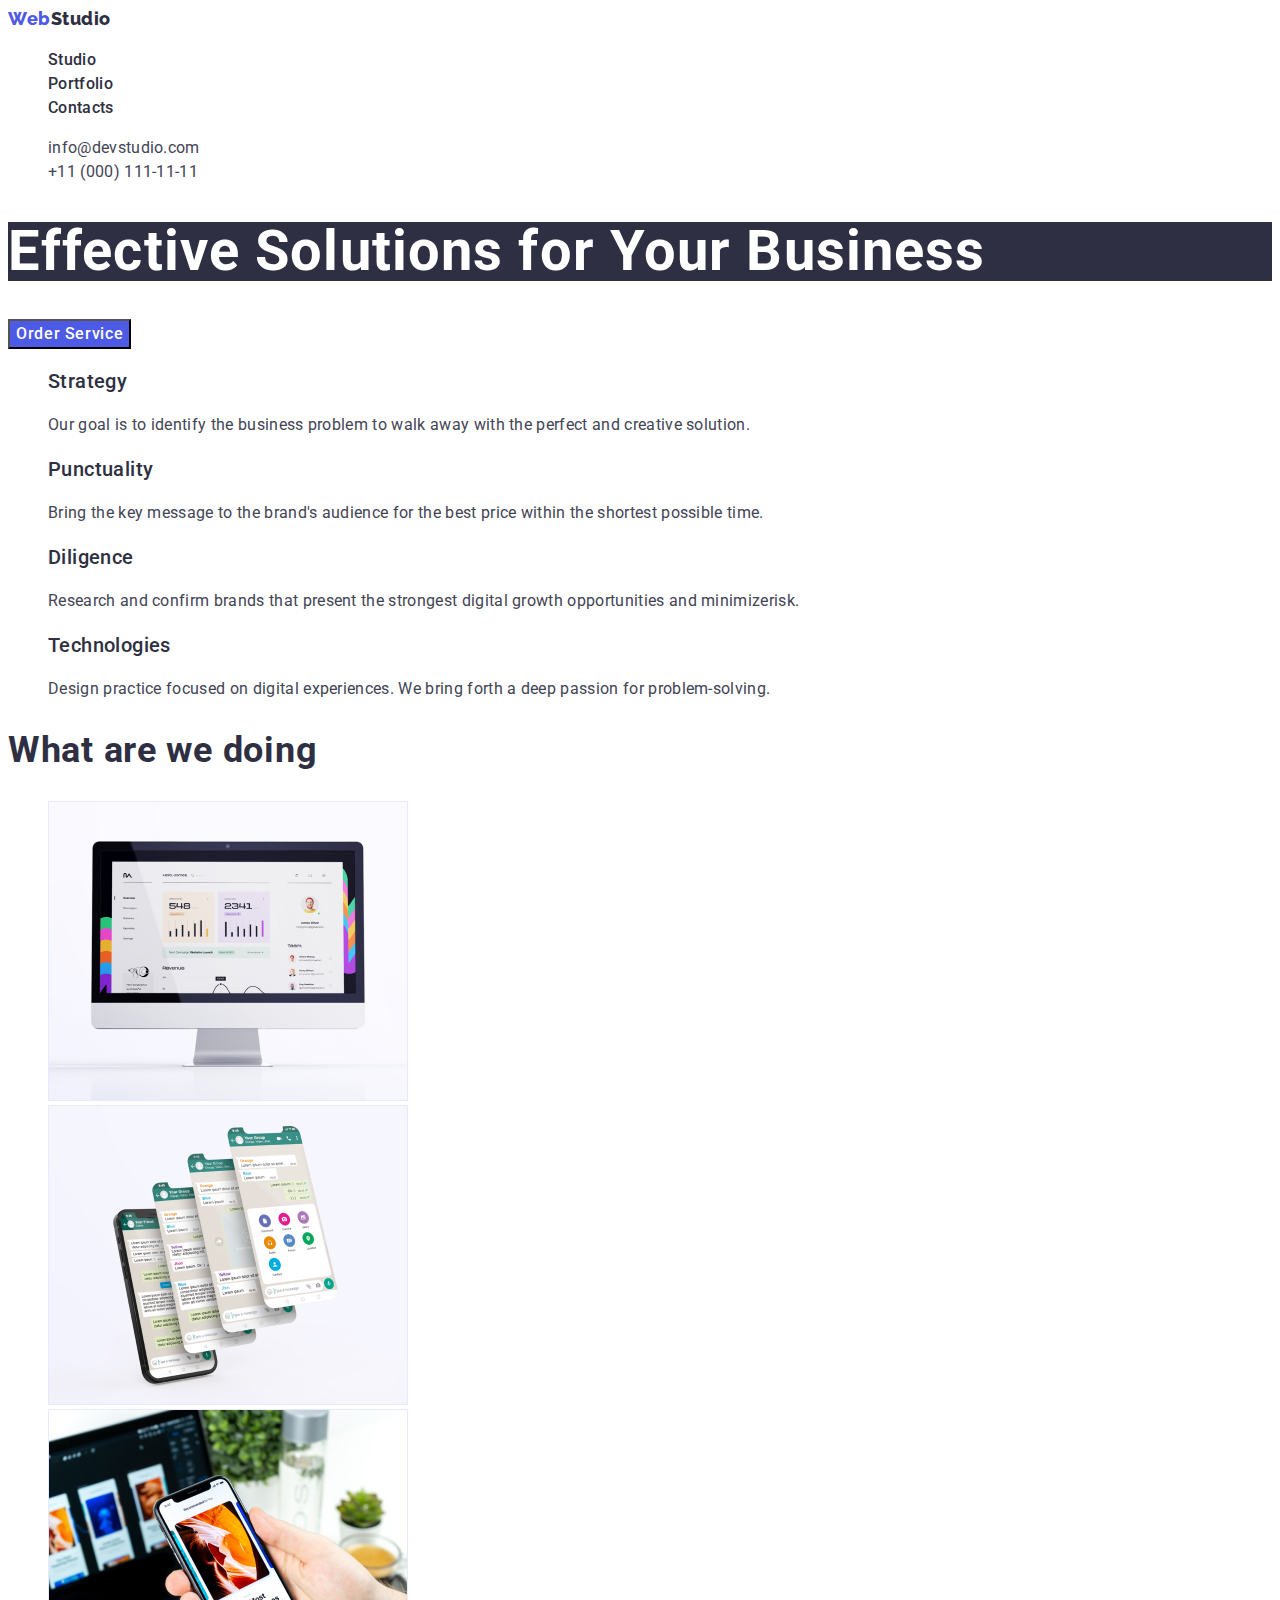
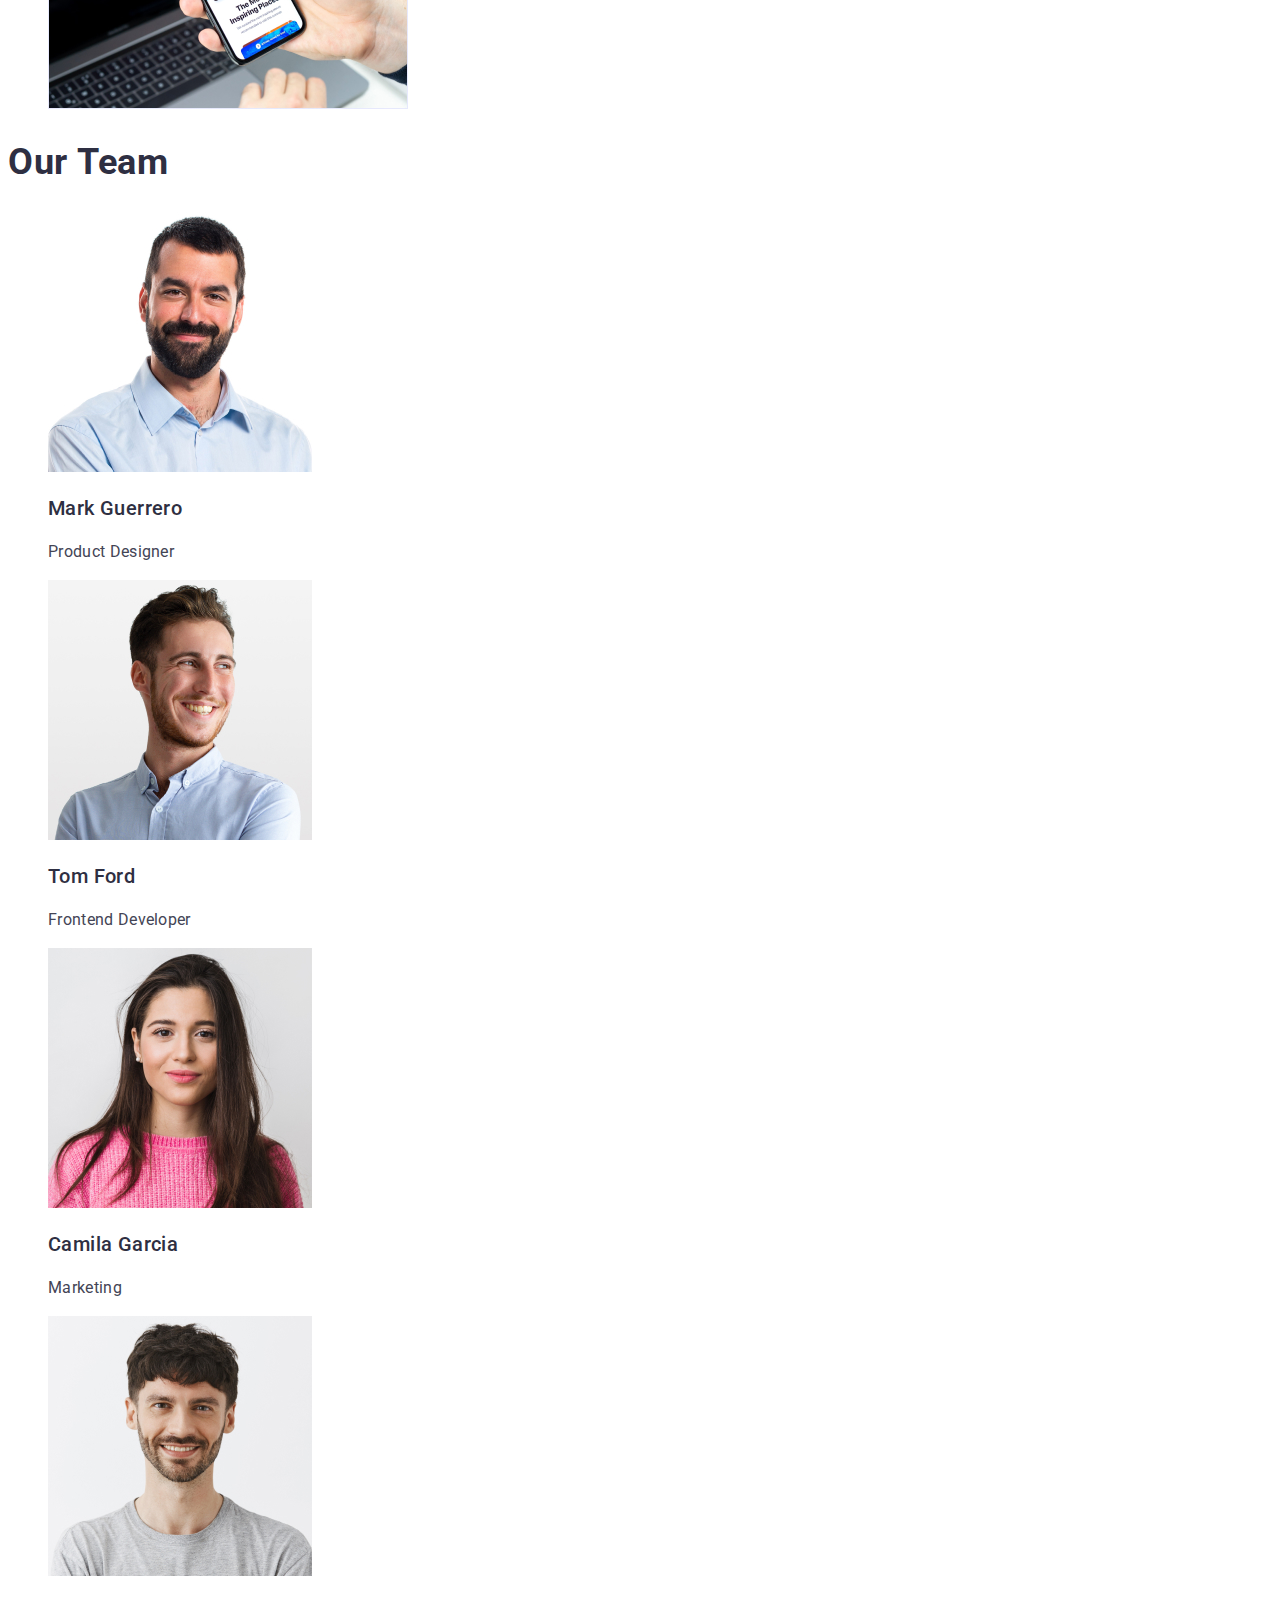
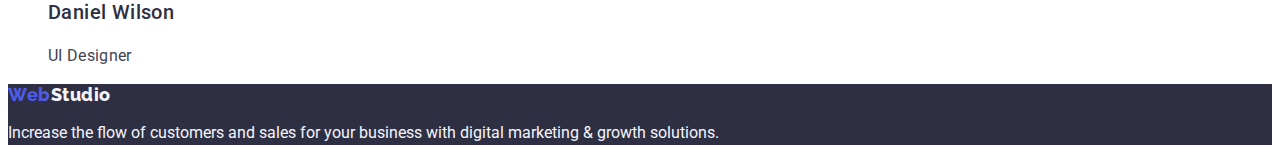
==== index.html @ 1be82418 "update" ====
<!DOCTYPE html>
<html lang="en">

<head>
    <meta charset="UTF-8">
    <meta http-equiv="X-UA-Compatible" content="IE=edge">
    <meta name="viewport" content="width=device-width, initial-scale=1.0">
    <title>Document</title>
    <link rel="preconnect" href="https://fonts.googleapis.com">
    <link rel="preconnect" href="https://fonts.gstatic.com" crossorigin>
    <link href="https://fonts.googleapis.com/css2?family=Raleway:wght@800&family=Roboto:wght@400;500;700&display=swap"
        rel="stylesheet">
    <link rel="stylesheet" href="./css/styles.css">
</head>


<body>
    <header class="header">
        <nav class="item">
            <a href="./index.html" class="logo link">Web<span class="logo-text link">Studio</span></a>
            <ul class="list">
                <li><a href="./index.html" class="title-text link">Studio</a></li>
                <li> <a href="./portfolio.html" class="title-text link">Portfolio</a></li>
                <li><a href="./index.html" class="title-text link">Contacts</a></li>
            </ul>
        </nav>
        <address class="aside">
            <ul class="list">
                <li><a href="mailto:info@devstudio.com" class="title-link link">info@devstudio.com</a></li>
                <li><a href="tel:+110001111111" class="title-link link">+11 (000) 111-11-11</a></li>
            </ul>
        </address>


    </header>
    <!-- перша секція -->
    <main>
        <section class="hero">
            <h1 class="title-slogan">Effective Solutions
                for Your Business</h1>
            <button type="button" class="button-text">Order Service</button>
            <h2 hidden class="hid-title">information</h2>
            <section class="wrapper">
                <ul class="list">
                    <li>
                        <h3 class="title">Strategy</h3>
                        <p class="item">Our goal is to identify the business
                            problem to walk away with the perfect and creative solution.</p>
                    </li>
                    <li>
                        <h3 class="title">Punctuality</h3>
                        <p class="item">Bring the key message to the brand's audience for the best price within the
                            shortest possible
                            time.</p>

                    </li>
                    <li>
                        <h3 class="title">Diligence</h3>
                        <p class="item">Research and confirm brands that present the strongest digital growth
                            opportunities and
                            minimizerisk.</p>
                    </li>
                    <li>
                        <h3 class="title">Technologies</h3>
                        <p class="item">Design practice focused on digital experiences. We bring forth a deep passion
                            for
                            problem-solving.
                        </p>
                    </li>
                </ul>
            </section>
            <!-- секція 2  -->
            <section class="imagess">
                <h2 class="text">What are we doing</h2>
                <ul class="list">
                    <li><img src="./imagess/frame-1.jpg" alt="computers" width="360" height="300"></li>
                    <li><img src="./imagess/img-2.jpg" alt="phone" width="360" height="300"></li>
                    <li><img src="./imagess/img-3.jpg" alt="device" width="360" height="300"></li>
                </ul>
            </section>
            <!-- секція 3 -->
            <section class="">
                <h2 class="text">Our Team</h2>
                <ul class="list">
                    <li><img src="./imagess/img-4.jpg" alt="Product Designer" width="264" height="260">
                        <h3 class="title">Mark Guerrero</h3>
                        <p class="item">Product Designer</p>
                    </li>
                    <li><img src="./imagess/img-5.jpg" alt="Frontend Developer" width="264" height="260">
                        <h3 class="title">Tom Ford</h3>
                        <p class="item">Frontend Developer</p>
                    </li>
                    <li><img src="./imagess/img-6.jpg" alt="Marketing" width="264" height="260">
                        <h3 class="title">Camila Garcia</h3>
                        <p class="item">Marketing</p>
                    </li>
                    <li><img src="./imagess/img-7.jpg" alt="UI Designer" width="264" height="260">
                        <h3 class="title">Daniel Wilson</h3>
                        <p class="item">UI Designer</p>
                    </li>
                </ul>
            </section>
    </main>
    <!-- footer -->
    <footer class="footer">
        <a href="./index.html" class="logo link">Web<span class="logo-item link">Studio</span></a>
        <p class="items">Increase the flow of customers and sales for your business with digital marketing & growth
            solutions.</p>
    </footer>
</body>

</html>
---- css/styles.css ----
:root{
    --logo-button-iris:#4D5AE5;
    --navy-blu:#2E2F42;
    --slate-text:#434455;
    --WHITE--text:#FFFFFF;
--logo-text-coloud:#F4F4FD;
--button-ocean:#404BBF;
--background-color-navyblu:#2E2F42;
}

body{ 
    font-family: 'Raleway', sans-serif;
font-family: 'Roboto', sans-serif;
color: var(--slate-text);
background:var(--WHITE--text);
}
/*+++++++++++++++++++++++++++++++++++++ header */

.logo {
    font-family: 'Raleway';
font-style: normal;
font-weight: 800;
font-size: 18px;
line-height: 1.17px;
letter-spacing: 0.03em;
color: var(--logo-button-iris);
}
.logo:hover,
.logo:focus{
    color: var(--button-ocean);
}
.logo-text {
    font-family: 'Raleway';
font-style: normal;
font-weight: 800;
font-size: 18px;
line-height: 1.17px;
letter-spacing: 0.03em;
color: var(--navy-blu);
}
.logo-text:hover,
.logo-text:focus {
color: var(--navy-blu);
}

.title-text {
    font-family: 'Roboto';
font-style: normal;
font-weight: 500;
font-size: 16px;
line-height: 1.5;
letter-spacing: 0.02em;
color: var(--navy-blu);
}
.title-text:hover,
.title-text:focus {
    color: var(--button-ocean);
}
.link {
    text-decoration: none;
}
.list {
   list-style : none;
}
.title-link {
    font-family: 'Roboto';
font-style: normal;
font-weight: 400;
font-size: 16px;
line-height: 1.5;
letter-spacing: 0.02em;
color: var(--slate-text);
}
.title-link:hover,
.title-link:focus {
    color: var(--button-ocean);
}

/*  ====================================перша секція */
.title-slogan {
    font-family: 'Roboto';
font-style: normal;
font-weight: 700;
font-size: 56px;
line-height: 1.07;
letter-spacing: 0.02em;
color: var(--WHITE--text);
background-color: var(--background-color-navyblu);
}
.button-text {
font-family: 'Roboto';
font-style: normal;
font-weight: 500;
font-size: 16px;
line-height: 1.5;
letter-spacing: 0.04em;
color: var(--WHITE--text);
background-color: var(--logo-button-iris);
cursor: pointer;
}
.button-text:hover,
.button-text:focus {
color:var(--WHITE--text);
background-color: var(--button-ocean);
}
/* hid-title */
.title {
    font-family: 'Roboto';
font-style: normal;
font-weight: 500;
font-size: 20px;
line-height: 1.2;
letter-spacing: 0.02em;
color: var(--navy-blu);

}
.item {
    font-family: 'Roboto';
font-style: normal;
font-weight: 400;
font-size: 16px;
line-height: 1.5;
letter-spacing: 0.02em;
color: var(--slate-text);
}

/* ===================================================секція 2 */
.text {
    font-family: 'Roboto';
font-style: normal;
font-weight: 700;
font-size: 36px;
line-height: 1.11;
letter-spacing: 0.02em;
color: var(--navy-blu);
}
/* ====================================================секція 3  */


/* ================================================================footer */
.footer {
    background-color: var(--background-color-navyblu);
}
.logo-item {
    font-family: 'Raleway';
font-style: normal;
font-weight: 800;
font-size: 18px;
line-height: 1.17;
letter-spacing: 0.03em;
color: var(--logo-text-coloud);

}

.items {
    font-family: 'Roboto';
font-style: normal;
font-weight: 400;
font-size: 16px;
line-height: 1.5;
color: var(--logo-text-coloud);
}
/* ===========================portfoglio */
.buttons {
    font-family: 'Roboto';
font-style: normal;
font-weight: 500;
font-size: 16px;
line-height: 1.5;
letter-spacing: 0.04em;
color: var(--WHITE--text);
background-color: var(--logo-button-iris);
cursor: pointer;
}
.buttons:hover,
.buttons:focus {
    color: var(--WHITE--text);
    background-color: var(--button-ocean);
}
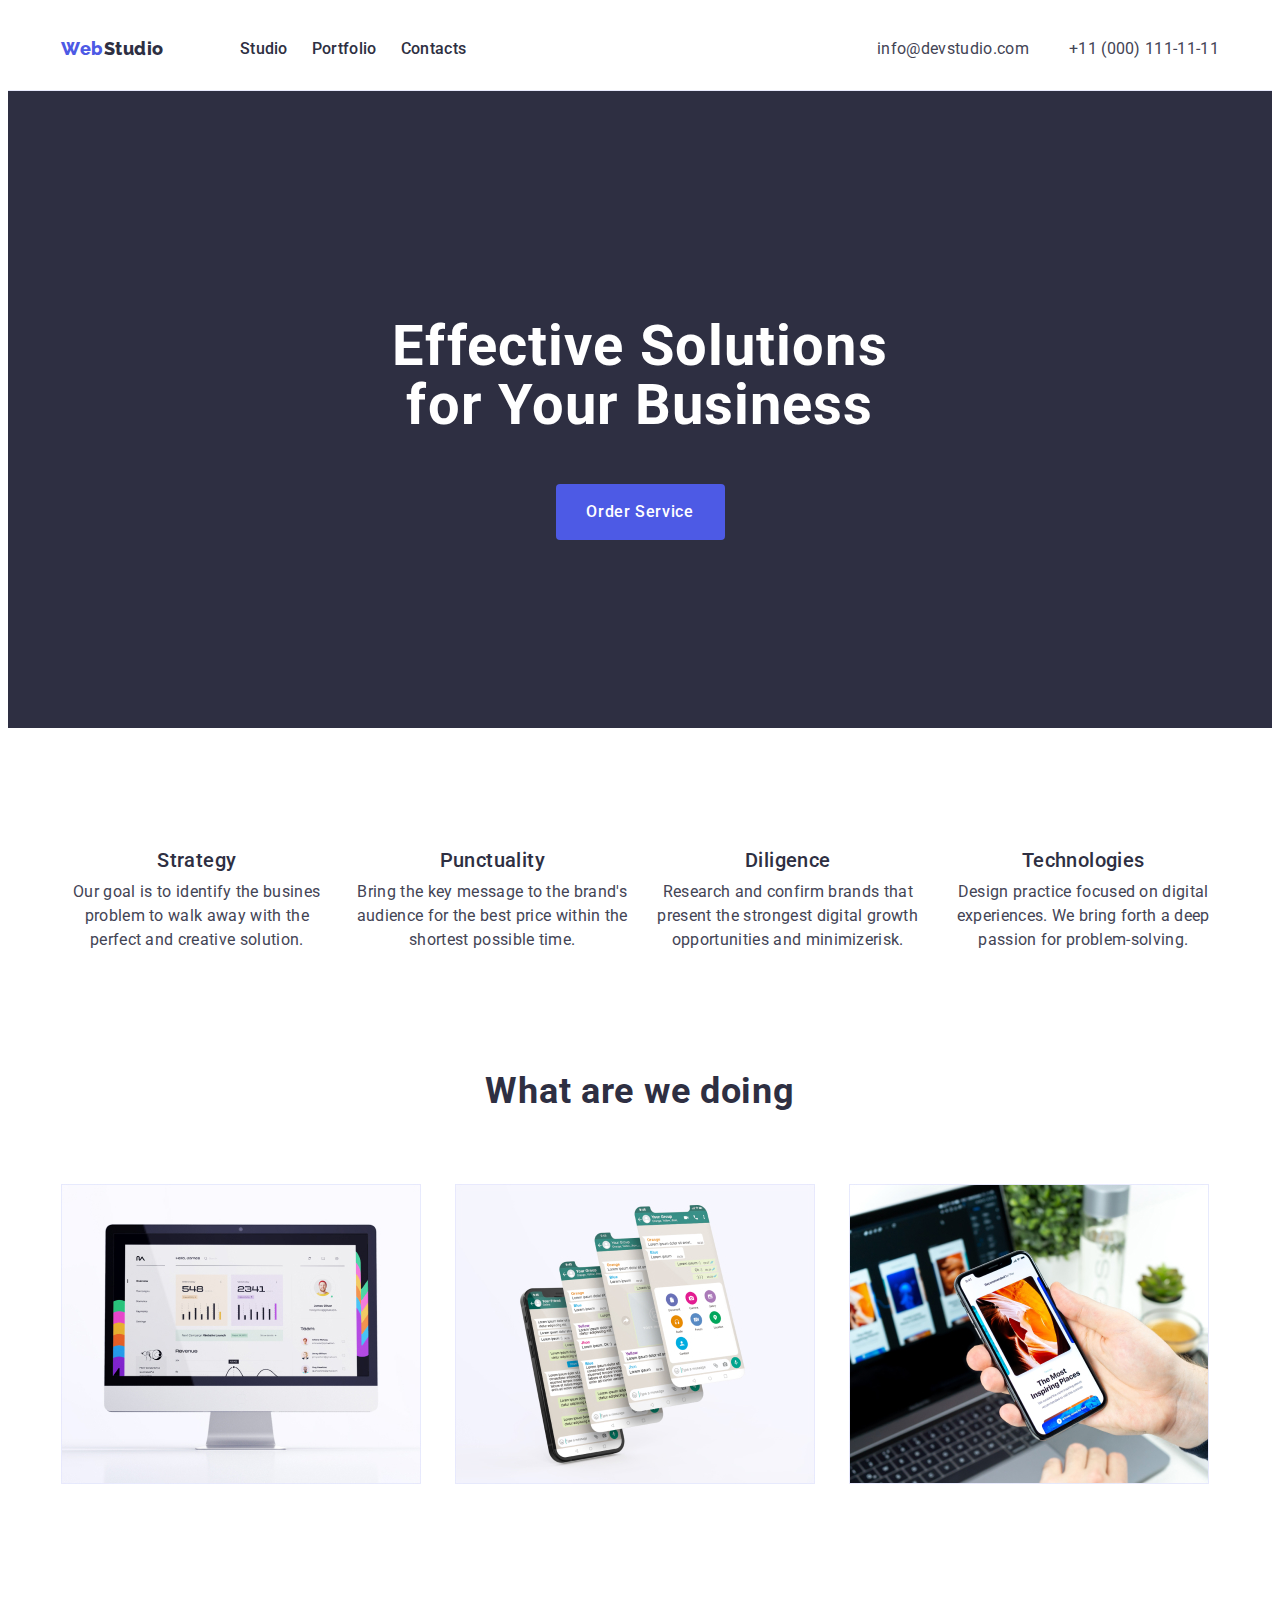
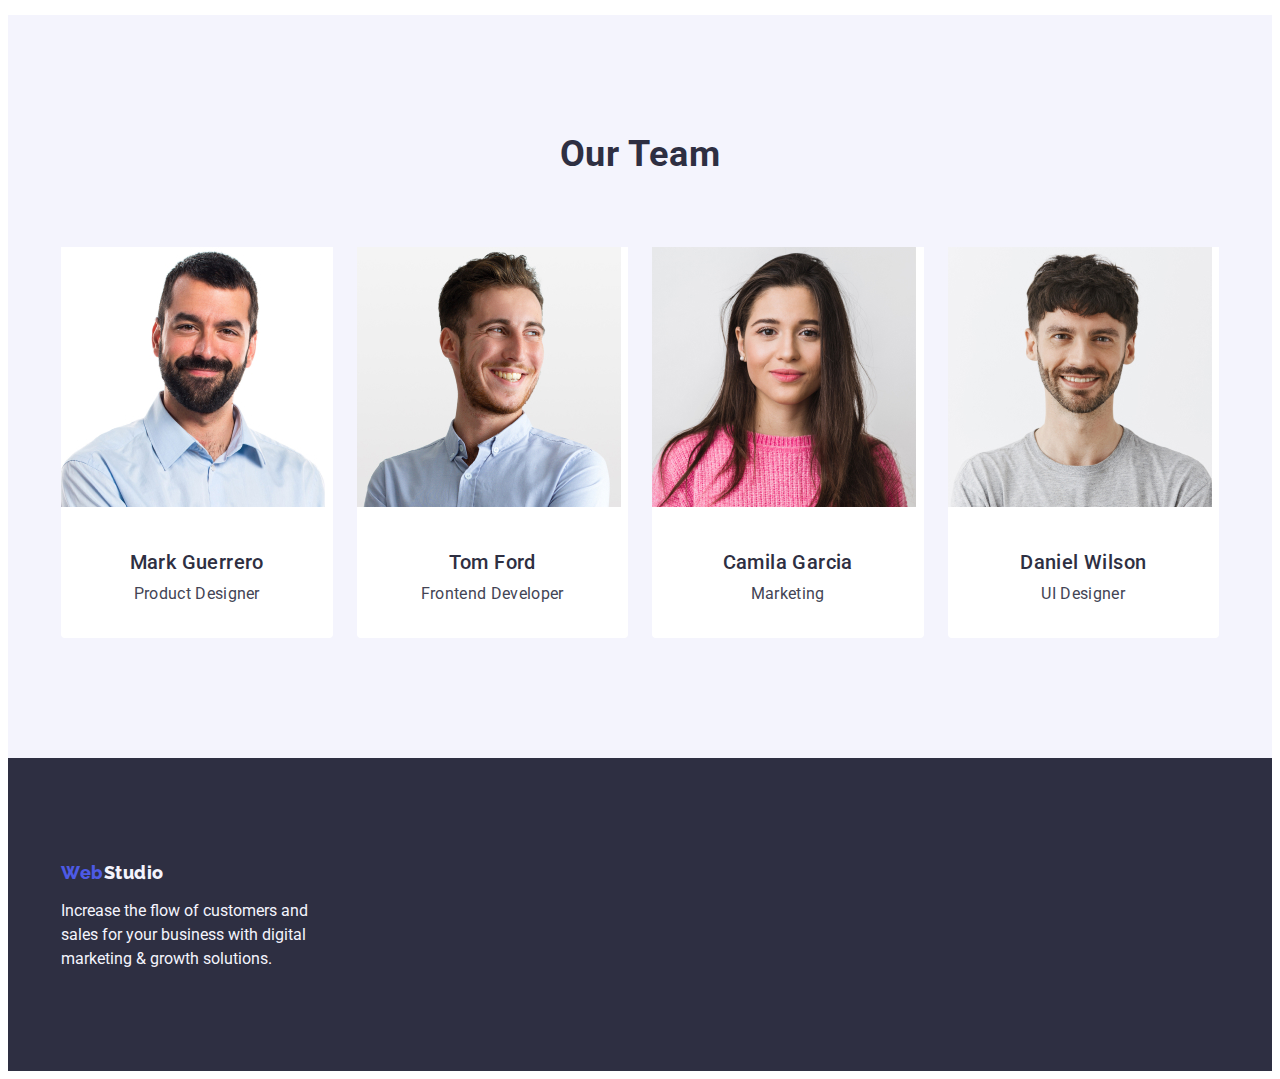
==== commit e42c209d: "update" ====
--- a/index.html
+++ b/index.html
@@ -6,6 +6,9 @@
     <meta http-equiv="X-UA-Compatible" content="IE=edge">
     <meta name="viewport" content="width=device-width, initial-scale=1.0">
     <title>Document</title>
+    <link rel="stylesheet" href="https://cdnjs.cloudflare.com/ajax/libs/modern-normalize/2.0.0/modern-normalize.min.css"
+        integrity="sha512-4xo8blKMVCiXpTaLzQSLSw3KFOVPWhm/TRtuPVc4WG6kUgjH6J03IBuG7JZPkcWMxJ5huwaBpOpnwYElP/m6wg=="
+        crossorigin="anonymous" referrerpolicy="no-referrer" />
     <link rel="preconnect" href="https://fonts.googleapis.com">
     <link rel="preconnect" href="https://fonts.gstatic.com" crossorigin>
     <link href="https://fonts.googleapis.com/css2?family=Raleway:wght@800&family=Roboto:wght@400;500;700&display=swap"
@@ -16,96 +19,118 @@
 
 <body>
     <header class="header">
-        <nav class="item">
-            <a href="./index.html" class="logo link">Web<span class="logo-text link">Studio</span></a>
-            <ul class="list">
-                <li><a href="./index.html" class="title-text link">Studio</a></li>
-                <li> <a href="./portfolio.html" class="title-text link">Portfolio</a></li>
-                <li><a href="./index.html" class="title-text link">Contacts</a></li>
-            </ul>
-        </nav>
-        <address class="aside">
-            <ul class="list">
-                <li><a href="mailto:info@devstudio.com" class="title-link link">info@devstudio.com</a></li>
-                <li><a href="tel:+110001111111" class="title-link link">+11 (000) 111-11-11</a></li>
-            </ul>
-        </address>
+        <div class="box container ">
+            <nav class="item-logo">
+                <a href="./index.html" class="logo link">Web<span class="logo-text link">Studio</span></a>
+                <ul class="list">
+                    <li class="menu-item"><a href="./index.html" class="title-text link">Studio</a></li>
+                    <li class="menu-item"> <a href="./portfolio.html" class="title-text link">Portfolio</a></li>
+                    <li class="menu-item"><a href="./index.html" class="title-text link">Contacts</a></li>
+                </ul>
+            </nav>
+            <address class="aside">
+                <ul class="list-header">
+                    <li><a href="mailto:info@devstudio.com" class="title-link link">info@devstudio.com</a></li>
+                    <li><a href="tel:+110001111111" class="title-link link">+11 (000)
+                            111-11-11</a></li>
+                </ul>
+            </address>
 
-
+        </div>
     </header>
     <!-- перша секція -->
     <main>
         <section class="hero">
-            <h1 class="title-slogan">Effective Solutions
-                for Your Business</h1>
-            <button type="button" class="button-text">Order Service</button>
-            <h2 hidden class="hid-title">information</h2>
-            <section class="wrapper">
-                <ul class="list">
-                    <li>
+            <div class="container">
+                <h1 class="title-slogan">Effective Solutions for Your Business</h1>
+                <button type="button" class="button-text">Order Service</button>
+            </div>
+        </section>
+        <h2 hidden class="hid-title">information</h2>
+        <!-- секція 2  -->
+        <section class="wrapper">
+            <div class="container">
+                <ul class="list-text list">
+                    <li class="list-item">
                         <h3 class="title">Strategy</h3>
-                        <p class="item">Our goal is to identify the business
-                            problem to walk away with the perfect and creative solution.</p>
+                        <p class="item">Our goal is to identify the busines problem to walk away with the perfect and
+                            creative solution.</p>
                     </li>
-                    <li>
+                    <li class="list-item">
                         <h3 class="title">Punctuality</h3>
                         <p class="item">Bring the key message to the brand's audience for the best price within the
                             shortest possible
                             time.</p>
 
                     </li>
-                    <li>
+                    <li class="list-item">
                         <h3 class="title">Diligence</h3>
                         <p class="item">Research and confirm brands that present the strongest digital growth
                             opportunities and
                             minimizerisk.</p>
                     </li>
-                    <li>
+                    <li class="list-item">
                         <h3 class="title">Technologies</h3>
-                        <p class="item">Design practice focused on digital experiences. We bring forth a deep passion
+                        <p class="item">Design practice focused on digital experiences. We bring forth a deep
+                            passion
                             for
                             problem-solving.
                         </p>
                     </li>
                 </ul>
-            </section>
-            <!-- секція 2  -->
-            <section class="imagess">
+            </div>
+        </section>
+        <!-- секція 3 -->
+        <section class="imagess">
+            <div class="container">
                 <h2 class="text">What are we doing</h2>
                 <ul class="list">
-                    <li><img src="./imagess/frame-1.jpg" alt="computers" width="360" height="300"></li>
-                    <li><img src="./imagess/img-2.jpg" alt="phone" width="360" height="300"></li>
-                    <li><img src="./imagess/img-3.jpg" alt="device" width="360" height="300"></li>
+                    <li class="img"><img src="./imagess/frame-1.jpg" alt="computers" width="360"></li>
+                    <li class="img"><img src="./imagess/img-2.jpg" alt="phone" width="360"></li>
+                    <li class="img"><img src="./imagess/img-3.jpg" alt="device" width="360"></li>
                 </ul>
-            </section>
-            <!-- секція 3 -->
-            <section class="">
+            </div>
+        </section>
+        <!-- секція 4 -->
+        <section class="section-three">
+            <div class="container">
                 <h2 class="text">Our Team</h2>
                 <ul class="list">
-                    <li><img src="./imagess/img-4.jpg" alt="Product Designer" width="264" height="260">
-                        <h3 class="title">Mark Guerrero</h3>
-                        <p class="item">Product Designer</p>
+                    <li class="imeg-wrap img"><img src="./imagess/img-4.jpg" alt="Product Designer" width="264">
+                        <div class="propostion">
+                            <h3 class="title">Mark Guerrero</h3>
+                            <p class="item">Product Designer</p>
+                        </div>
                     </li>
-                    <li><img src="./imagess/img-5.jpg" alt="Frontend Developer" width="264" height="260">
-                        <h3 class="title">Tom Ford</h3>
-                        <p class="item">Frontend Developer</p>
+                    <li class="imeg-wrap img"><img src="./imagess/img-5.jpg" alt="Frontend Developer" width="264">
+                        <div class="propostion">
+                            <h3 class="title">Tom Ford</h3>
+                            <p class="item">Frontend Developer</p>
+                        </div>
                     </li>
-                    <li><img src="./imagess/img-6.jpg" alt="Marketing" width="264" height="260">
-                        <h3 class="title">Camila Garcia</h3>
-                        <p class="item">Marketing</p>
+                    <li class="imeg-wrap img"><img src="./imagess/img-6.jpg" alt="Marketing" width="264">
+                        <div class="propostion">
+                            <h3 class="title">Camila Garcia</h3>
+                            <p class="item">Marketing</p>
+                        </div>
                     </li>
-                    <li><img src="./imagess/img-7.jpg" alt="UI Designer" width="264" height="260">
-                        <h3 class="title">Daniel Wilson</h3>
-                        <p class="item">UI Designer</p>
+                    <li class="imeg-wrap img"><img src="./imagess/img-7.jpg" alt="UI Designer" width="264">
+                        <div class="propostion">
+                            <h3 class="title">Daniel Wilson</h3>
+                            <p class="item">UI Designer</p>
+                        </div>
                     </li>
                 </ul>
-            </section>
+            </div>
+        </section>
     </main>
     <!-- footer -->
     <footer class="footer">
-        <a href="./index.html" class="logo link">Web<span class="logo-item link">Studio</span></a>
-        <p class="items">Increase the flow of customers and sales for your business with digital marketing & growth
-            solutions.</p>
+        <div class="container">
+            <a href="./index.html" class="logo-link link">Web<span class="logo-item link">Studio</span></a>
+            <p class="items">Increase the flow of customers and sales for your business with digital marketing & growth
+                solutions.</p>
+        </div>
     </footer>
 </body>
 
--- a/css/styles.css
+++ b/css/styles.css
@@ -9,8 +9,10 @@
 }
 
 body{ 
+   
     font-family: 'Raleway', sans-serif;
 font-family: 'Roboto', sans-serif;
+line-height: 2;
 color: var(--slate-text);
 background:var(--WHITE--text);
 }
@@ -77,17 +79,23 @@
 }
 
 /*  ====================================перша секція */
+
 .title-slogan {
     font-family: 'Roboto';
+    margin-right: auto;
+  margin-left: auto;
+  margin-bottom: 48px;
 font-style: normal;
 font-weight: 700;
 font-size: 56px;
 line-height: 1.07;
+ text-align: center;
 letter-spacing: 0.02em;
 color: var(--WHITE--text);
-background-color: var(--background-color-navyblu);
+  
 }
 .button-text {
+
 font-family: 'Roboto';
 font-style: normal;
 font-weight: 500;
@@ -97,6 +105,8 @@
 color: var(--WHITE--text);
 background-color: var(--logo-button-iris);
 cursor: pointer;
+margin-right: auto;
+  margin-left: auto;
 }
 .button-text:hover,
 .button-text:focus {
@@ -114,7 +124,26 @@
 color: var(--navy-blu);
 
 }
+.title-wrap {
+    font-family: 'Roboto';
+font-style: normal;
+font-weight: 500;
+font-size: 20px;
+line-height: 1.2;
+letter-spacing: 0.02em;
+color: var(--navy-blu);
+
+}
 .item {
+    font-family: 'Roboto';
+font-style: normal;
+font-weight: 400;
+font-size: 16px;
+line-height: 1.5;
+letter-spacing: 0.02em;
+color: var(--slate-text);
+}
+.item-wrap {
     font-family: 'Roboto';
 font-style: normal;
 font-weight: 400;
@@ -135,12 +164,32 @@
 color: var(--navy-blu);
 }
 /* ====================================================секція 3  */
-
-
+.section-three {
+    background-color:var(--logo-text-coloud);
+}
+.imeg-wrap {
+    background-color: var(--WHITE--text);
+}
 /* ================================================================footer */
 .footer {
     background-color: var(--background-color-navyblu);
 }
+
+
+.logo-link {
+    font-family: 'Raleway';
+font-style: normal;
+font-weight: 800;
+font-size: 18px;
+line-height: 1.17px;
+letter-spacing: 0.03em;
+color: var(--logo-button-iris);
+}
+.logo-link:hover,
+.logo-link:focus{
+    color: var(--button-ocean);
+}
+
 .logo-item {
     font-family: 'Raleway';
 font-style: normal;
@@ -168,12 +217,235 @@
 font-size: 16px;
 line-height: 1.5;
 letter-spacing: 0.04em;
-color: var(--WHITE--text);
-background-color: var(--logo-button-iris);
+color: var(--logo-button-iris);
+background-color: var(--logo-text-coloud);
 cursor: pointer;
+border: none;
 }
 .buttons:hover,
 .buttons:focus {
     color: var(--WHITE--text);
     background-color: var(--button-ocean);
 }
+/* ============================================================= */
+.box {
+    display: flex;
+    
+}
+.container {
+   
+ width: 1158px;
+  margin:0 auto;
+  padding: 0 15px ;
+  
+}
+.h1,
+h2,
+h3,
+h4,
+h5,
+h5,
+p,
+ul {
+    margin: 0px;
+    padding: 0px;
+}
+.img {
+    display: block;
+    max-width: 100%;
+}
+.header {
+   
+
+  border-bottom: 1px solid #e7e9fc ;
+    padding-top: 25px;
+    padding-bottom: 25px;
+}
+
+.item-logo {
+    display: flex;
+    align-items: center;
+}
+.list {
+    display: flex;
+   gap: 40px;
+}
+.logo {
+    margin-right: 76px;
+
+}
+
+.list-header {
+list-style : none;
+}
+.aside {
+     margin-left: auto;
+    
+}
+.list-header {
+display: flex;
+gap: 40px;
+}
+
+
+ /* .hero {
+    font-size: 56px;
+  line-height: 1.07;
+  text-align: center;
+  letter-spacing: 0.02em;
+  color:var(--WHITE--text);
+ }  */
+ .hero {
+ background-color: var(--background-color-navyblu);
+   padding-top: 188px;
+   padding-bottom: 188px;
+ }
+   
+   
+
+.title-slogan {
+  
+    max-width: 496px;
+}
+.button-text {
+display: block;
+
+min-width: 169px;
+  height: 56px ;
+  border:  none; 
+  
+  
+  border-radius: 4px;
+}
+
+/* section 2*/
+
+.wrapper {
+  
+ 
+    margin-top: 120px;
+    margin-bottom: 120px;
+}
+.list-text {
+   
+ display: flex;
+    gap: 24px; 
+}
+ 
+.title {
+    margin-bottom: 8px;
+}
+.list-item {
+      width: calc((100% - 72px) / 4);
+}
+
+
+/* секція 3 */
+.imagess {
+    padding-bottom: 120px;
+}
+.text {
+    display: flex;
+   justify-content: center;
+   margin-bottom: 72px;
+}
+.list {
+    display: flex;
+    gap: 24px;
+}
+.img {
+     width: calc((100% - 48px) / 3); 
+}
+ 
+/* section 4 */
+.section-three {
+   padding-top: 120px;
+   padding-bottom: 120px;
+}
+.text {
+    margin-bottom: 72px;
+}
+.list {
+    display: flex;
+    align-items: center;
+    gap: 24px;
+}
+.imeg-wrap {
+    width: calc((100%-72px)/4);
+    border-radius: 0px 0px 4px 4px;
+}
+.propostion {
+    padding: 32px 16px 32px;
+  
+}
+.title {
+    text-align: center;
+    margin-bottom: 8px;
+}
+.item {
+    text-align: center;
+}
+/*  fotter */
+.footer {
+    padding-top: 100px;
+    padding-bottom: 100px;
+
+}
+.logo-link {
+   display: inline-block;
+    margin-bottom: 16px; 
+}
+
+.items {
+    max-width: 264px;
+}
+/* portdoglio */
+
+.menu-button {
+    padding-top: 96px;
+    padding-bottom: 120px;
+   
+}
+.list-menu {
+    display: flex;
+    justify-content: center;
+    gap: 24px;
+     margin-bottom: 72px;
+     list-style:none ;
+      
+}
+.buttons {
+    padding: 12px 24px;
+border: 1px solid #E7E9FC;
+background:var(--logo-text-coloud);
+border-radius: 4px;
+
+
+}
+.buttons:hover,
+.buttons:focus {
+     border: 1px solid transparent;
+    
+}
+
+
+.list-cards {
+display: flex;
+flex-wrap: wrap;
+ column-gap: 24px;
+ row-gap: 48px;
+ list-style: none;
+
+}
+.imeg-list {
+width: calc((100% - 48px) / 3);
+}
+.list-imege {
+    padding: 32px 16px;
+    border: 1px solid #e7e9fc; 
+   
+    border-top: none; 
+}
+.title-wrap {
+    margin-bottom: 8px;
+}
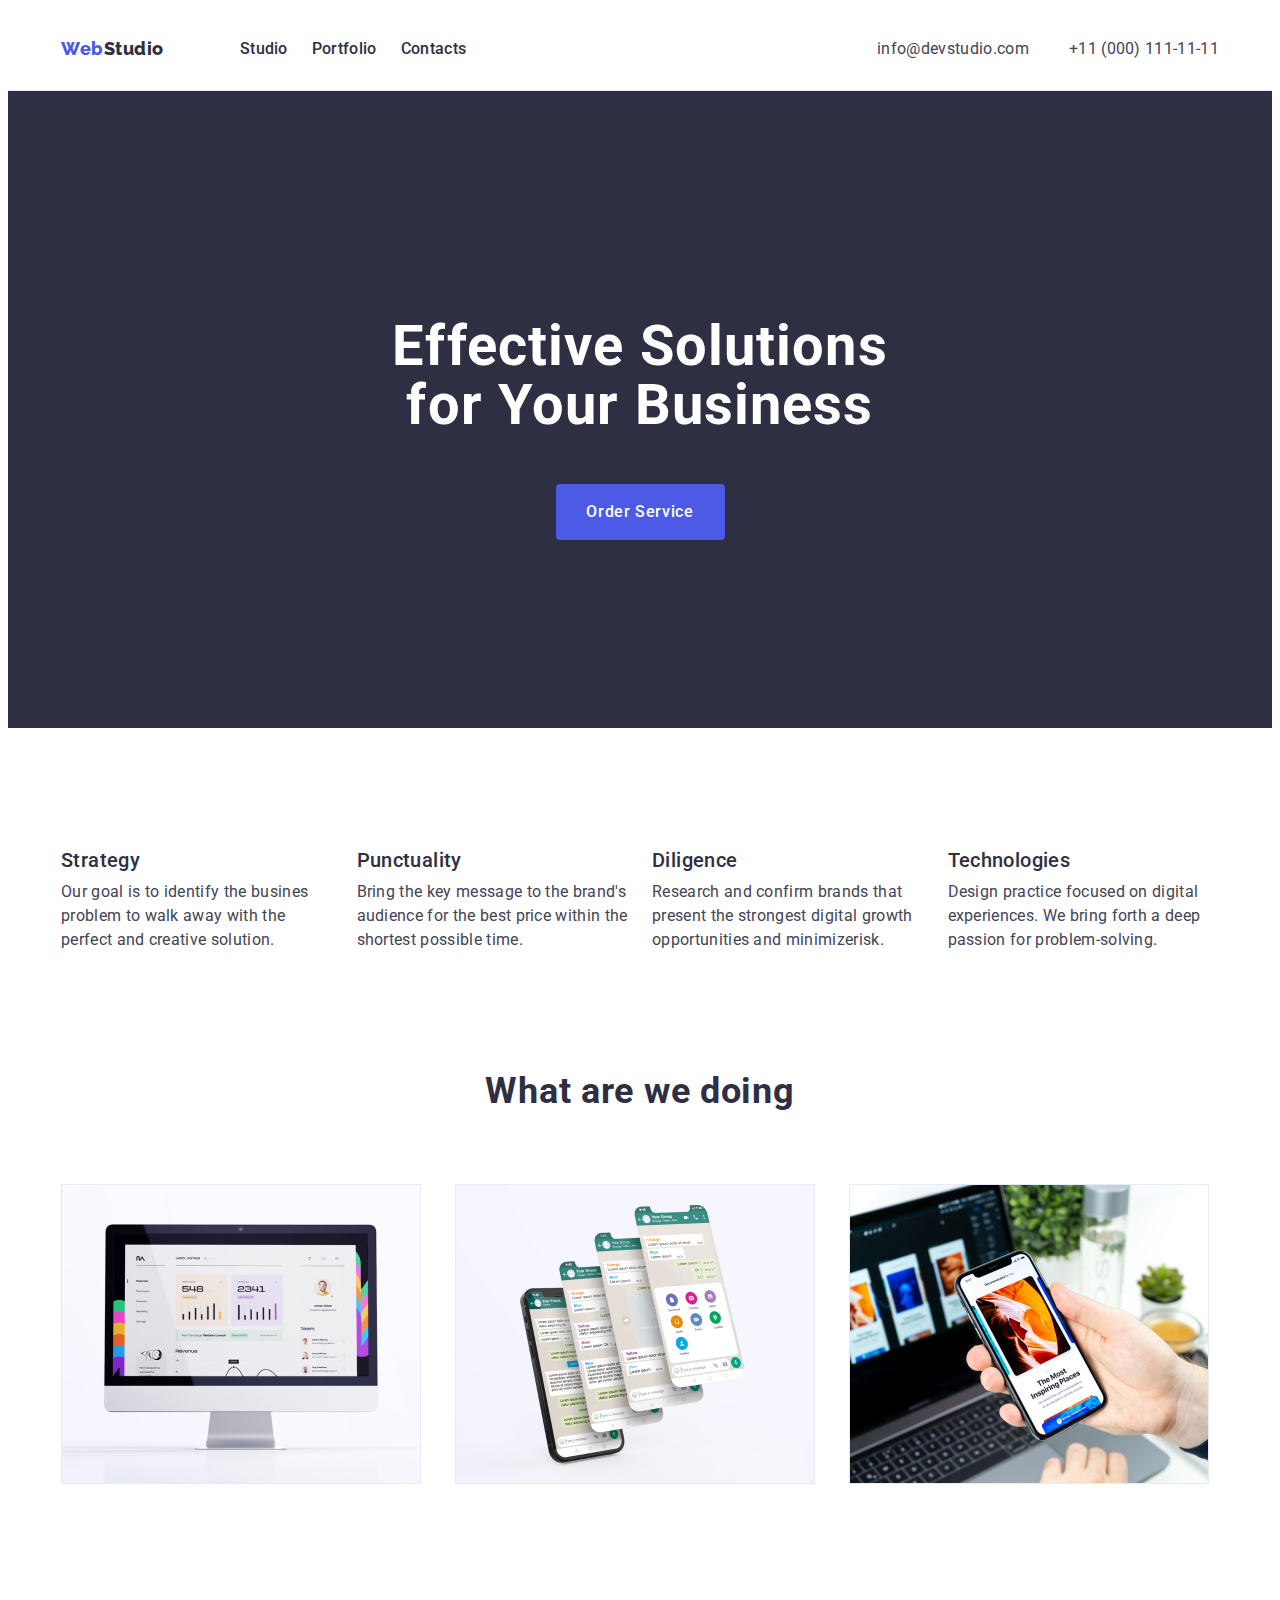
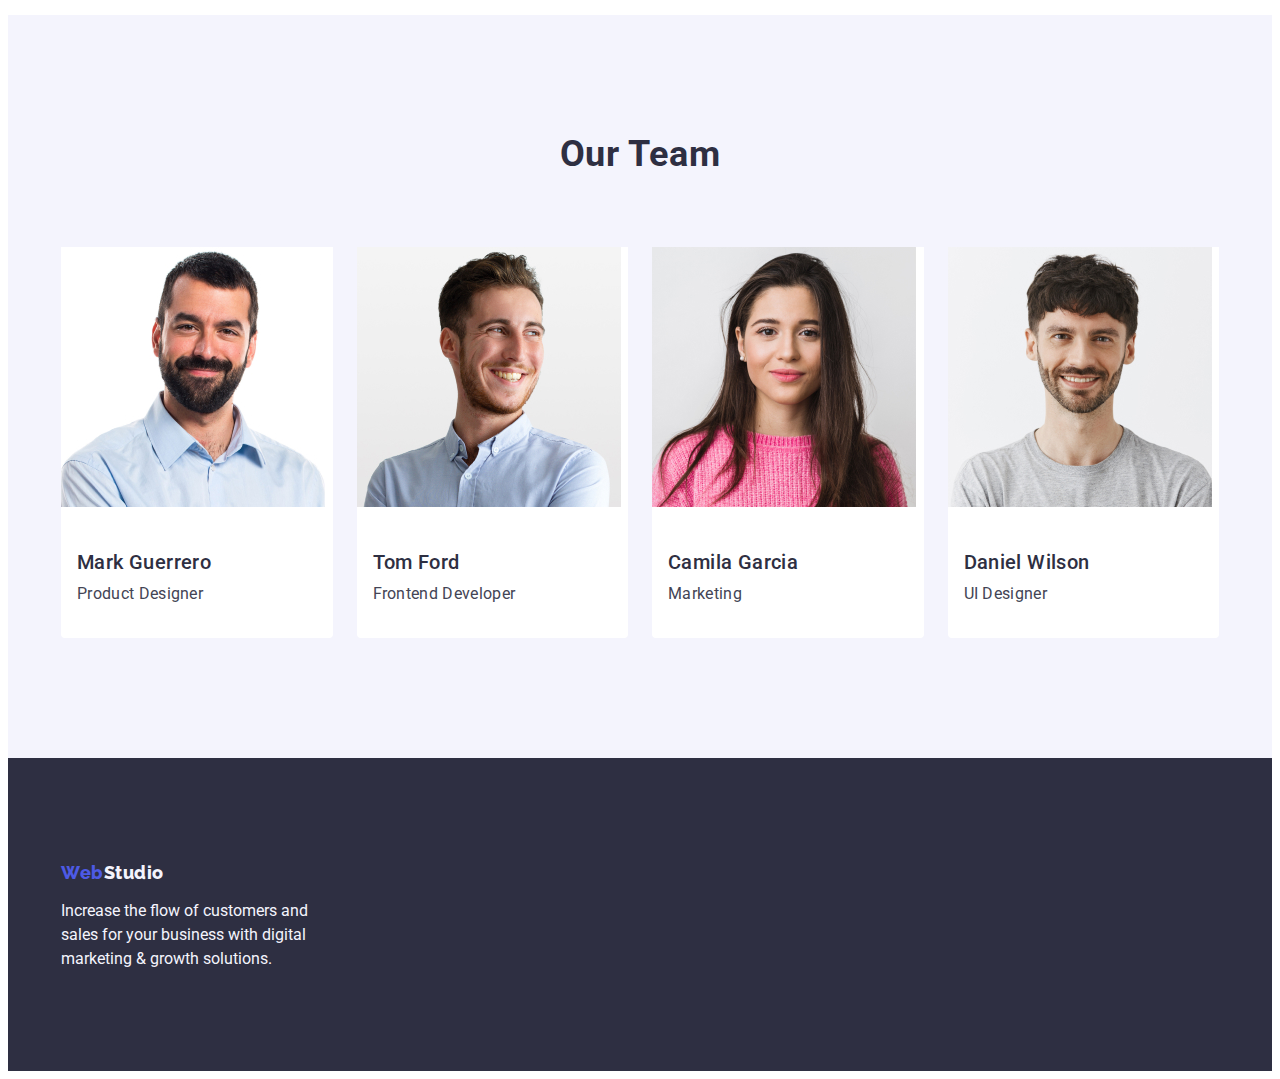
==== commit 447e0611: "update" ====
--- a/index.html
+++ b/index.html
@@ -50,7 +50,7 @@
         <!-- секція 2  -->
         <section class="wrapper">
             <div class="container">
-                <ul class="list-text list">
+                <ul class="list-text ">
                     <li class="list-item">
                         <h3 class="title">Strategy</h3>
                         <p class="item">Our goal is to identify the busines problem to walk away with the perfect and
--- a/css/styles.css
+++ b/css/styles.css
@@ -325,18 +325,27 @@
  
     margin-top: 120px;
     margin-bottom: 120px;
+
 }
 .list-text {
    
  display: flex;
-    gap: 24px; 
-}
+    /* gap: 24px;  */
+    list-style: none;
+}
+.list-text li{
+    margin-right: 24px;
+  }
+  .list-text li:last-child{
+    margin-right: 0;
+  }
+
  
+.list-item {
+      width: calc((100% - 72px) / 4);
+}
 .title {
     margin-bottom: 8px;
-}
-.list-item {
-      width: calc((100% - 72px) / 4);
 }
 
 
@@ -379,12 +388,10 @@
   
 }
 .title {
-    text-align: center;
+    
     margin-bottom: 8px;
 }
-.item {
-    text-align: center;
-}
+
 /*  fotter */
 .footer {
     padding-top: 100px;
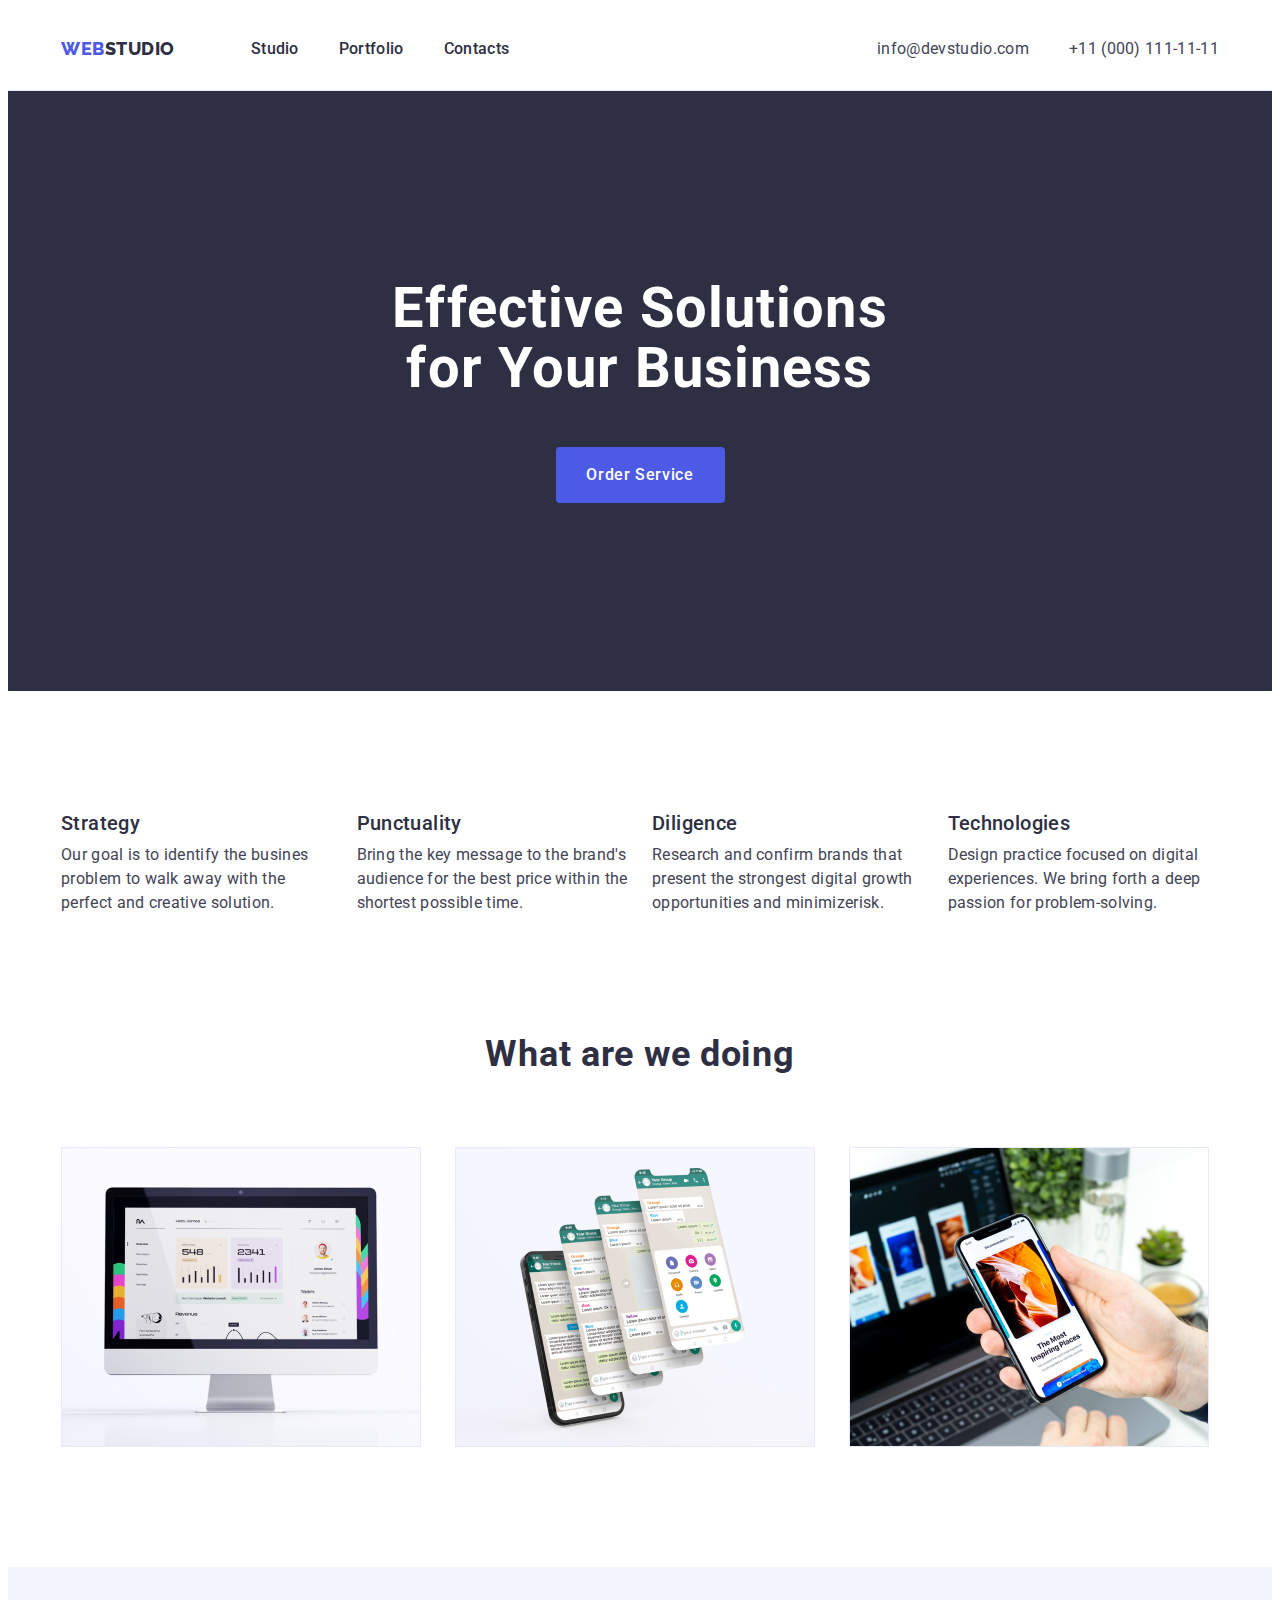
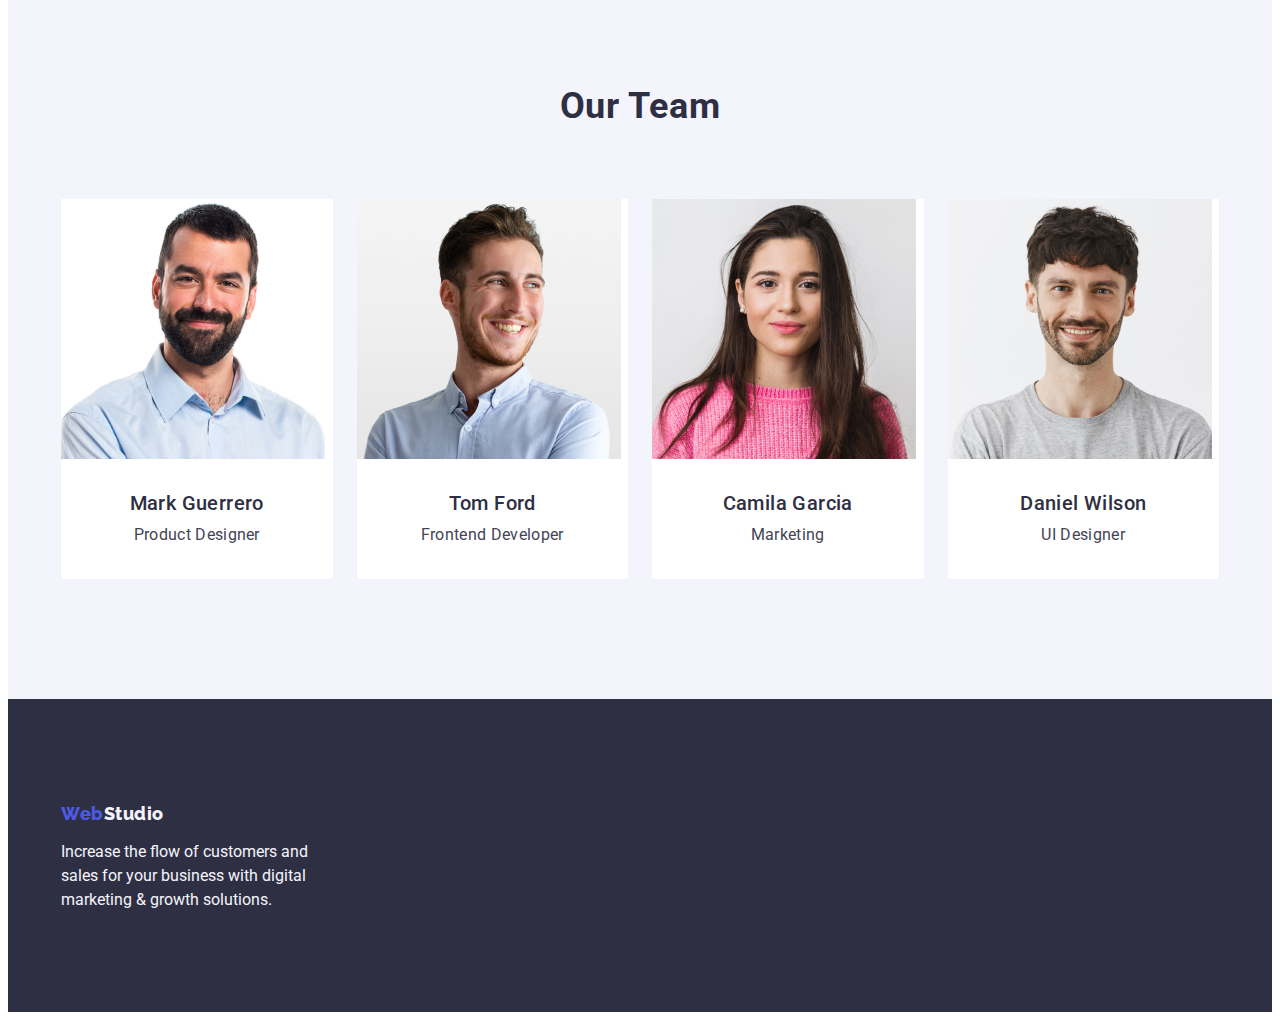
==== commit 7299c490: "update" ====
--- a/index.html
+++ b/index.html
@@ -22,7 +22,7 @@
         <div class="box container ">
             <nav class="item-logo">
                 <a href="./index.html" class="logo link">Web<span class="logo-text link">Studio</span></a>
-                <ul class="list">
+                <ul class="list-nav">
                     <li class="menu-item"><a href="./index.html" class="title-text link">Studio</a></li>
                     <li class="menu-item"> <a href="./portfolio.html" class="title-text link">Portfolio</a></li>
                     <li class="menu-item"><a href="./index.html" class="title-text link">Contacts</a></li>
@@ -46,10 +46,11 @@
                 <button type="button" class="button-text">Order Service</button>
             </div>
         </section>
-        <h2 hidden class="hid-title">information</h2>
+
         <!-- секція 2  -->
         <section class="wrapper">
             <div class="container">
+                <h2 hidden class="hid-title">information</h2>
                 <ul class="list-text ">
                     <li class="list-item">
                         <h3 class="title">Strategy</h3>
--- a/css/styles.css
+++ b/css/styles.css
@@ -23,8 +23,9 @@
 font-style: normal;
 font-weight: 800;
 font-size: 18px;
-line-height: 1.17px;
+line-height: 1.17;
 letter-spacing: 0.03em;
+text-transform: uppercase;
 color: var(--logo-button-iris);
 }
 .logo:hover,
@@ -82,6 +83,7 @@
 
 .title-slogan {
     font-family: 'Roboto';
+   margin-top: 0;
     margin-right: auto;
   margin-left: auto;
   margin-bottom: 48px;
@@ -239,7 +241,7 @@
   padding: 0 15px ;
   
 }
-.h1,
+h1,
 h2,
 h3,
 h4,
@@ -247,10 +249,10 @@
 h5,
 p,
 ul {
-    margin: 0px;
-    padding: 0px;
-}
-.img {
+    margin: 0;
+    padding: 0;
+}
+img {
     display: block;
     max-width: 100%;
 }
@@ -266,9 +268,11 @@
     display: flex;
     align-items: center;
 }
-.list {
+.list-nav {
     display: flex;
    gap: 40px;
+   list-style: none;
+   
 }
 .logo {
     margin-right: 76px;
@@ -306,6 +310,7 @@
 .title-slogan {
   
     max-width: 496px;
+    
 }
 .button-text {
 display: block;
@@ -323,8 +328,8 @@
 .wrapper {
   
  
-    margin-top: 120px;
-    margin-bottom: 120px;
+    padding-top: 120px;
+    padding-bottom: 120px;
 
 }
 .list-text {
@@ -385,7 +390,7 @@
 }
 .propostion {
     padding: 32px 16px 32px;
-  
+  text-align: center;
 }
 .title {
     
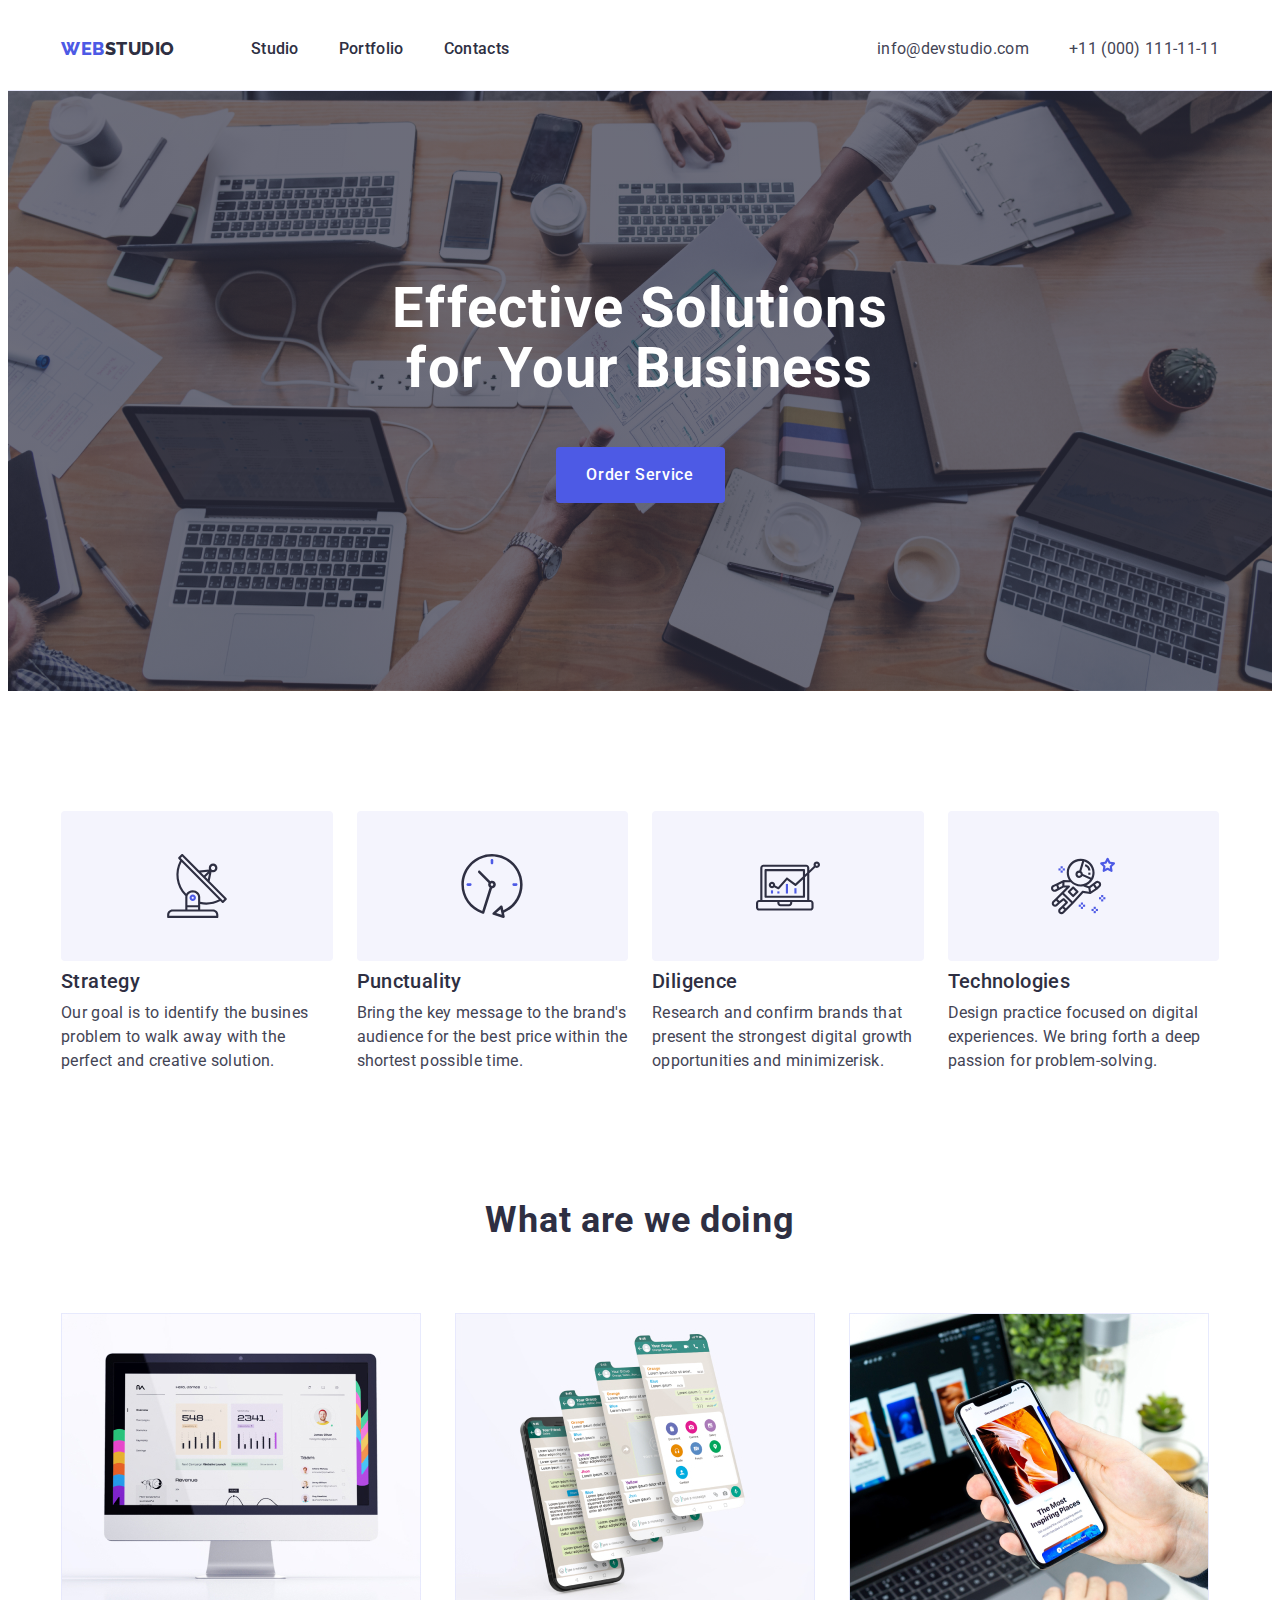
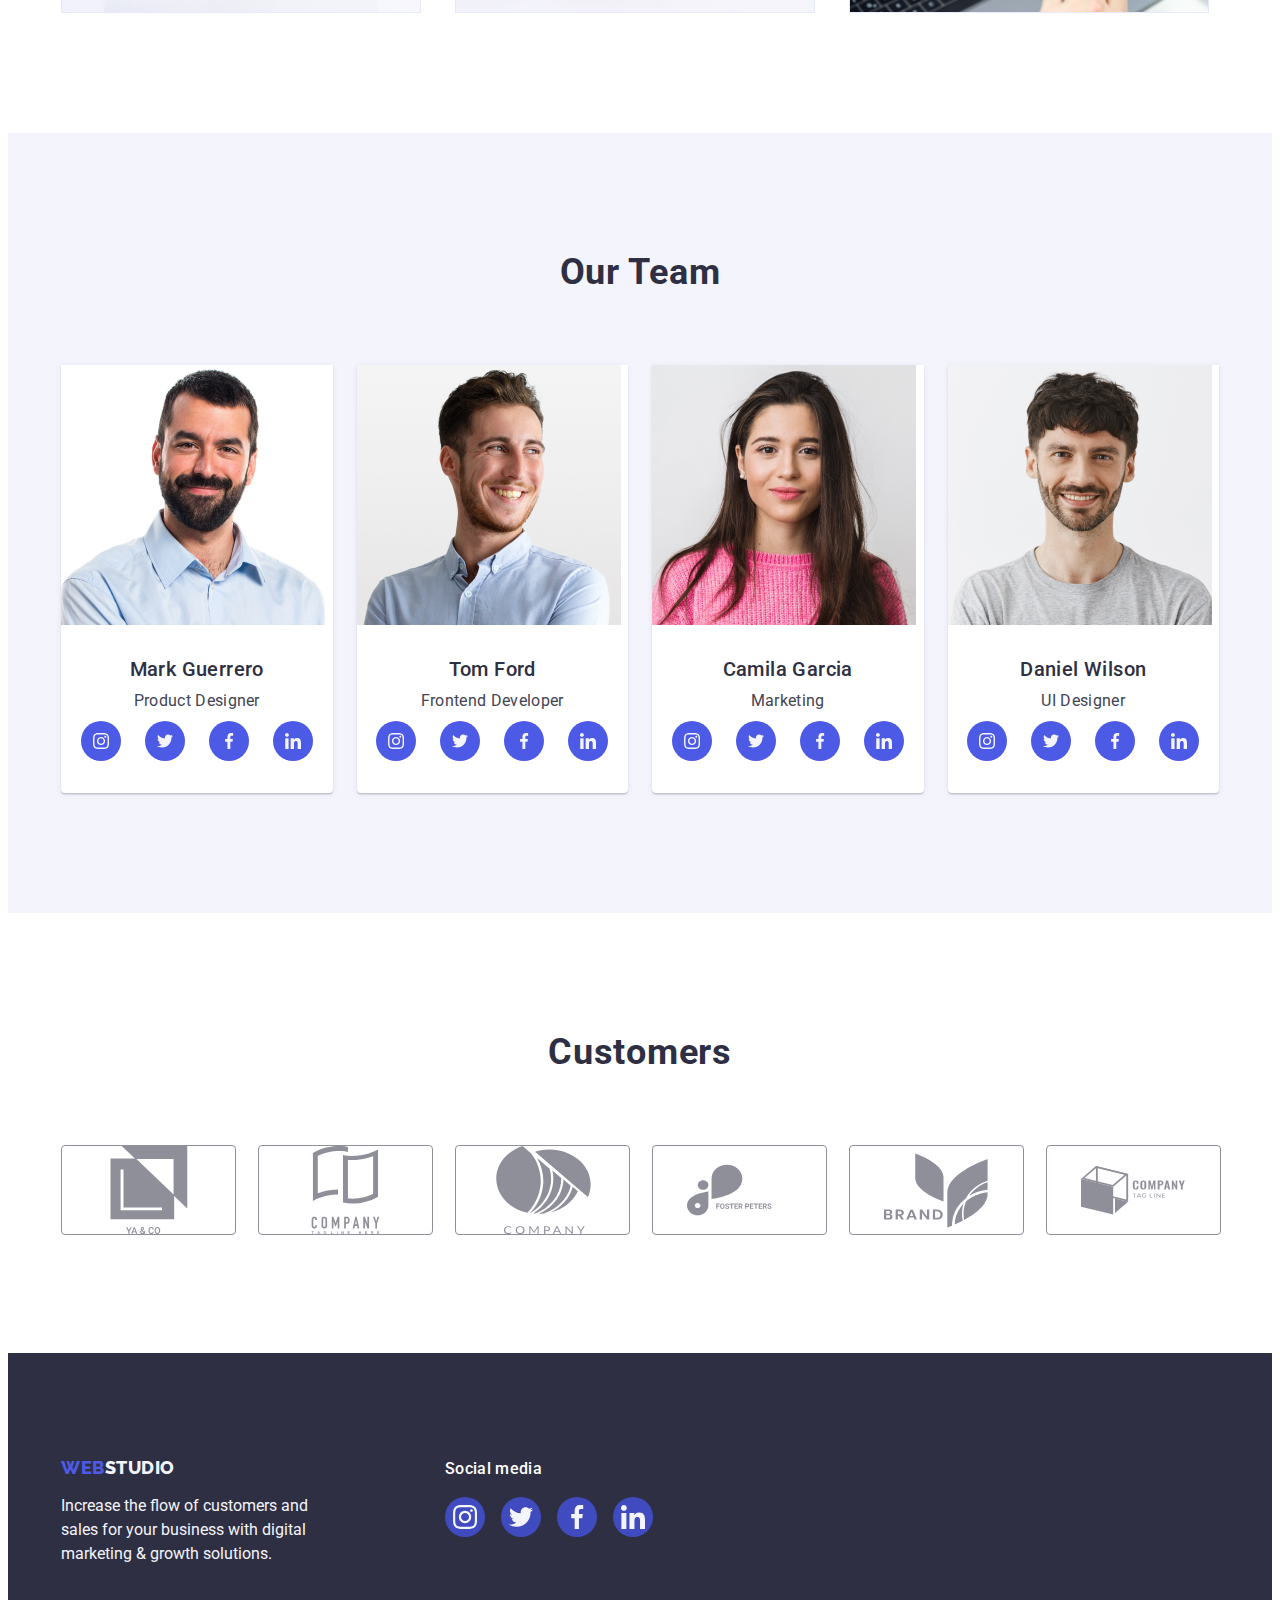
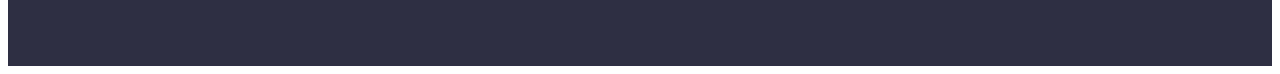
==== commit 6216f700: "update" ====
--- a/index.html
+++ b/index.html
@@ -13,7 +13,7 @@
     <link rel="preconnect" href="https://fonts.gstatic.com" crossorigin>
     <link href="https://fonts.googleapis.com/css2?family=Raleway:wght@800&family=Roboto:wght@400;500;700&display=swap"
         rel="stylesheet">
-    <link rel="stylesheet" href="./css/styles.css">
+    <link rel="stylesheet" href="./style.css/styles.css">
 </head>
 
 
@@ -53,11 +53,25 @@
                 <h2 hidden class="hid-title">information</h2>
                 <ul class="list-text ">
                     <li class="list-item">
+                        <div class="svg-icon">
+                            <svg width="64" hieth="64">
+                                <use href="./imagess/icons.svg#icon-antenna"></use>
+                            </svg>
+
+
+                        </div>
                         <h3 class="title">Strategy</h3>
                         <p class="item">Our goal is to identify the busines problem to walk away with the perfect and
                             creative solution.</p>
                     </li>
                     <li class="list-item">
+                        <div class="svg-icon">
+                            <svg width="64" hieth="64">
+                                <use href="./imagess/icons.svg#icon-clock"></use>
+                            </svg>
+
+
+                        </div>
                         <h3 class="title">Punctuality</h3>
                         <p class="item">Bring the key message to the brand's audience for the best price within the
                             shortest possible
@@ -65,12 +79,26 @@
 
                     </li>
                     <li class="list-item">
+                        <div class="svg-icon">
+                            <svg width="64" hieth="64">
+                                <use href="./imagess/icons.svg#icon-diagram"></use>
+                            </svg>
+
+
+                        </div>
                         <h3 class="title">Diligence</h3>
                         <p class="item">Research and confirm brands that present the strongest digital growth
                             opportunities and
                             minimizerisk.</p>
                     </li>
                     <li class="list-item">
+                        <div class="svg-icon">
+                            <svg width="64" hieth="64">
+                                <use href="./imagess/icons.svg#icon-astronaut"></use>
+                            </svg>
+
+
+                        </div>
                         <h3 class="title">Technologies</h3>
                         <p class="item">Design practice focused on digital experiences. We bring forth a deep
                             passion
@@ -86,7 +114,7 @@
             <div class="container">
                 <h2 class="text">What are we doing</h2>
                 <ul class="list">
-                    <li class="img"><img src="./imagess/frame-1.jpg" alt="computers" width="360"></li>
+                    <li class="img"><img src="./imagess/img-1.jpg" alt="computers" width="360"></li>
                     <li class="img"><img src="./imagess/img-2.jpg" alt="phone" width="360"></li>
                     <li class="img"><img src="./imagess/img-3.jpg" alt="device" width="360"></li>
                 </ul>
@@ -101,36 +129,244 @@
                         <div class="propostion">
                             <h3 class="title">Mark Guerrero</h3>
                             <p class="item">Product Designer</p>
+                            <ul class="svg-link">
+                                <li class="link-social">
+                                    <a href="" class="social-link-list">
+                                        <svg width="16" hieght="16" class="wrap">
+                                            <use href="./imagess/icons.svg#icon-instagram"></use>
+                                        </svg>
+                                    </a>
+                                </li>
+                                <li class="link-social">
+                                    <a href="" class="social-link-list">
+                                        <svg width="16" hieght="16" class="wrap">
+                                            <use href="./imagess/icons.svg#icon-twitter"></use>
+                                        </svg>
+                                    </a>
+                                </li>
+                                <li class="link-social">
+                                    <a href="" class="social-link-list">
+                                        <svg width="16" hieght="16" class="wrap">
+                                            <use href="./imagess/icons.svg#icon-facebook"></use>
+                                        </svg>
+                                    </a>
+                                </li>
+                                <li class="link-social">
+                                    <a href="" class="social-link-list">
+                                        <svg width="16" hieght="16" class="wrap">
+                                            <use href="./imagess/icons.svg#icon-linkedin"></use>
+                                        </svg>
+                                    </a>
+                                </li>
+                            </ul>
                         </div>
                     </li>
                     <li class="imeg-wrap img"><img src="./imagess/img-5.jpg" alt="Frontend Developer" width="264">
                         <div class="propostion">
                             <h3 class="title">Tom Ford</h3>
                             <p class="item">Frontend Developer</p>
+
+                            <ul class="svg-link">
+                                <li class="link-social">
+                                    <a href="" class="social-link-list">
+                                        <svg width="16" hieght="16" class="wrap">
+                                            <use href="./imagess/icons.svg#icon-instagram"></use>
+                                        </svg>
+                                    </a>
+                                </li>
+                                <li class="link-social">
+                                    <a href="" class="social-link-list">
+                                        <svg width="16" hieght="16" class="wrap">
+                                            <use href="./imagess/icons.svg#icon-twitter"></use>
+                                        </svg>
+                                    </a>
+                                </li>
+                                <li class="link-social">
+                                    <a href="" class="social-link-list">
+                                        <svg width="16" hieght="16" class="wrap">
+                                            <use href="./imagess/icons.svg#icon-facebook"></use>
+                                        </svg>
+                                    </a>
+                                </li>
+                                <li class="link-social">
+                                    <a href="" class="social-link-list">
+                                        <svg width="16" hieght="16" class="wrap">
+                                            <use href="./imagess/icons.svg#icon-linkedin"></use>
+                                        </svg>
+                                    </a>
+                                </li>
+                            </ul>
                         </div>
                     </li>
                     <li class="imeg-wrap img"><img src="./imagess/img-6.jpg" alt="Marketing" width="264">
                         <div class="propostion">
                             <h3 class="title">Camila Garcia</h3>
                             <p class="item">Marketing</p>
+                            <ul class="svg-link">
+                                <li class="link-social">
+                                    <a href="" class="social-link-list">
+                                        <svg width="16" hieght="16" class="wrap">
+                                            <use href="./imagess/icons.svg#icon-instagram"></use>
+                                        </svg>
+                                    </a>
+                                </li>
+                                <li class="link-social">
+                                    <a href="" class="social-link-list">
+                                        <svg width="16" hieght="16" class="wrap">
+                                            <use href="./imagess/icons.svg#icon-twitter"></use>
+                                        </svg>
+                                    </a>
+                                </li>
+                                <li class="link-social">
+                                    <a href="" class="social-link-list">
+                                        <svg width="16" hieght="16" class="wrap">
+                                            <use href="./imagess/icons.svg#icon-facebook"></use>
+                                        </svg>
+                                    </a>
+                                </li>
+                                <li class="link-social">
+                                    <a href="" class="social-link-list">
+                                        <svg width="16" hieght="16" class="wrap">
+                                            <use href="./imagess/icons.svg#icon-linkedin"></use>
+                                        </svg>
+                                    </a>
+                                </li>
+                            </ul>
                         </div>
                     </li>
                     <li class="imeg-wrap img"><img src="./imagess/img-7.jpg" alt="UI Designer" width="264">
                         <div class="propostion">
                             <h3 class="title">Daniel Wilson</h3>
                             <p class="item">UI Designer</p>
+                            <ul class="svg-link">
+                                <li class="link-social">
+                                    <a href="" class="social-link-list">
+                                        <svg width="16" hieght="16" class="wrap">
+                                            <use href="./imagess/icons.svg#icon-instagram"></use>
+                                        </svg>
+                                    </a>
+                                </li>
+                                <li class="link-social">
+                                    <a href="" class="social-link-list">
+                                        <svg width="16" hieght="16" class="wrap">
+                                            <use href="./imagess/icons.svg#icon-twitter"></use>
+                                        </svg>
+                                    </a>
+                                </li>
+                                <li class="link-social">
+                                    <a href="" class="social-link-list">
+                                        <svg width="16" hieght="16" class="wrap">
+                                            <use href="./imagess/icons.svg#icon-facebook"></use>
+                                        </svg>
+                                    </a>
+                                </li>
+                                <li class="link-social">
+                                    <a href="" class="social-link-list">
+                                        <svg width="16" hieght="16" class="wrap">
+                                            <use href="./imagess/icons.svg#icon-linkedin"></use>
+                                        </svg>
+                                    </a>
+                                </li>
+                            </ul>
                         </div>
                     </li>
                 </ul>
             </div>
         </section>
     </main>
+    <!-- section custumers -->
+    <section class="section-five">
+        <div class="container">
+            <h2 class="custumers">Customers</h2>
+            <ul class="produckts">
+                <li class="publick">
+                    <a href="" class="adv">
+                        <svg width="104" hieght="56" class="promo">
+                            <use href="./imagess/icons.svg#icon-group"></use>
+                        </svg>
+                    </a>
+                </li>
+                <li class="publick">
+                    <a href="" class="adv">
+                        <svg width="104" hieght="56" class="promo">
+                            <use href="./imagess/icons.svg#icon-group-"></use>
+                        </svg>
+                    </a>
+                </li>
+                <li class="publick">
+                    <a href="" class="adv">
+                        <svg width="104" hieght="56" class="promo">
+                            <use href="./imagess/icons.svg#icon-group--2"></use>
+                        </svg>
+                    </a>
+                </li>
+                <li class="publick">
+                    <a href="" class="adv">
+                        <svg width="104" hieght="56" class="promo">
+                            <use href="./imagess/icons.svg#icon-group--3"></use>
+                        </svg>
+                    </a>
+                </li>
+                <li class="publick">
+                    <a href="" class="adv">
+                        <svg width="104" hieght="56" class="promo">
+                            <use href="./imagess/icons.svg#icon-group--4"></use>
+                        </svg>
+                    </a>
+                </li>
+                <li class="publick">
+                    <a href="" class="adv">
+                        <svg width="104" hieght="56" class="promo">
+                            <use href="./imagess/icons.svg#icon-group--5"></use>
+                        </svg>
+                    </a>
+                </li>
+            </ul>
+        </div>
+    </section>
     <!-- footer -->
     <footer class="footer">
-        <div class="container">
-            <a href="./index.html" class="logo-link link">Web<span class="logo-item link">Studio</span></a>
-            <p class="items">Increase the flow of customers and sales for your business with digital marketing & growth
-                solutions.</p>
+        <div class="container footer-container">
+            <div class="text-wrap">
+                <a href="./index.html" class="logo-link link">Web<span class="logo-item link">Studio</span></a>
+                <p class="items">Increase the flow of customers and sales for your business with digital marketing &
+                    growth
+                    solutions.</p>
+            </div>
+            <div class="container-footer">
+                <p class="media">Social media</p>
+                <ul class="link-scocial-svg">
+                    <li class="link-link-social">
+                        <a href="" class="media-social">
+                            <svg width="24" hieght="24" class="wrap-social">
+                                <use href="./imagess/icons.svg#icon-instagram"></use>
+                            </svg>
+                        </a>
+                    </li>
+                    <li class="link-link-social">
+                        <a href="" class="media-social">
+                            <svg width="24" hieght="24" class="wrap-social">
+                                <use href="./imagess/icons.svg#icon-twitter"></use>
+                            </svg>
+                        </a>
+                    </li>
+                    <li class="link-link-social">
+                        <a href="" class="media-social">
+                            <svg width="24" hieght="24" class="wrap-social">
+                                <use href="./imagess/icons.svg#icon-facebook"></use>
+                            </svg>
+                        </a>
+                    </li>
+                    <li class="link-link-social">
+                        <a href="" class="media-social">
+                            <svg width="24" hieght="24" class="wrap-social">
+                                <use href="./imagess/icons.svg#icon-linkedin"></use>
+                            </svg>
+                        </a>
+                    </li>
+
+                </ul>
+            </div>
         </div>
     </footer>
 </body>
--- a/style.css/styles.css
+++ b/style.css/styles.css
@@ -0,0 +1,626 @@
+:root{
+    --logo-button-iris:#4D5AE5;
+    --navy-blu:#2E2F42;
+    --slate-text:#434455;
+    --WHITE--text:#FFFFFF;
+--logo-text-coloud:#F4F4FD;
+--button-ocean:#404BBF;
+--background-color-navyblu:#2E2F42;
+--background-color-green:#31d0aa;
+}
+
+body{ 
+   
+    font-family: 'Raleway', sans-serif;
+font-family: 'Roboto', sans-serif;
+line-height: 2;
+color: var(--slate-text);
+background:var(--WHITE--text);
+}
+/*+++++++++++++++++++++++++++++++++++++ header */
+
+.logo {
+    font-family: 'Raleway';
+font-style: normal;
+font-weight: 800;
+font-size: 18px;
+line-height: 1.17;
+letter-spacing: 0.03em;
+text-transform: uppercase;
+color: var(--logo-button-iris);
+}
+.logo:hover,
+.logo:focus{
+    color: var(--button-ocean);
+}
+.logo-text {
+    font-family: 'Raleway';
+font-style: normal;
+font-weight: 800;
+font-size: 18px;
+line-height: 1.17;
+letter-spacing: 0.03em;
+color: var(--navy-blu);
+}
+.logo-text:hover,
+.logo-text:focus {
+color: var(--navy-blu);
+}
+
+.title-text {
+    font-family: 'Roboto';
+font-style: normal;
+font-weight: 500;
+font-size: 16px;
+line-height: 1.5;
+letter-spacing: 0.02em;
+color: var(--navy-blu);
+}
+.title-text:hover,
+.title-text:focus {
+    color: var(--button-ocean);
+}
+.link {
+    text-decoration: none;
+}
+.list {
+   list-style : none;
+}
+.title-link {
+    font-family: 'Roboto';
+font-style: normal;
+font-weight: 400;
+font-size: 16px;
+line-height: 1.5;
+letter-spacing: 0.02em;
+color: var(--slate-text);
+}
+.title-link:hover,
+.title-link:focus {
+    color: var(--button-ocean);
+}
+
+/*  ====================================перша секція */
+
+.title-slogan {
+    font-family: 'Roboto';
+   margin-top: 0;
+    margin-right: auto;
+  margin-left: auto;
+  margin-bottom: 48px;
+font-style: normal;
+font-weight: 700;
+font-size: 56px;
+line-height: 1.07;
+ text-align: center;
+letter-spacing: 0.02em;
+color: var(--WHITE--text);
+  
+}
+.button-text {
+
+font-family: 'Roboto';
+font-style: normal;
+font-weight: 500;
+font-size: 16px;
+line-height: 1.5;
+letter-spacing: 0.04em;
+color: var(--WHITE--text);
+background-color: var(--logo-button-iris);
+cursor: pointer;
+margin-right: auto;
+  margin-left: auto;
+}
+.button-text:hover,
+.button-text:focus {
+color:var(--WHITE--text);
+background-color: var(--button-ocean);
+}
+/* hid-title */
+.title {
+    font-family: 'Roboto';
+font-style: normal;
+font-weight: 500;
+font-size: 20px;
+line-height: 1.2;
+letter-spacing: 0.02em;
+color: var(--navy-blu);
+
+}
+.title-wrap {
+    font-family: 'Roboto';
+font-style: normal;
+font-weight: 500;
+font-size: 20px;
+line-height: 1.2;
+letter-spacing: 0.02em;
+color: var(--navy-blu);
+
+}
+.item {
+    font-family: 'Roboto';
+font-style: normal;
+font-weight: 400;
+font-size: 16px;
+line-height: 1.5;
+letter-spacing: 0.02em;
+color: var(--slate-text);
+margin-bottom: 8px;
+}
+.item-wrap {
+    font-family: 'Roboto';
+font-style: normal;
+font-weight: 400;
+font-size: 16px;
+line-height: 1.5;
+letter-spacing: 0.02em;
+color: var(--slate-text);
+}
+
+/* ===================================================секція 2 */
+.text {
+    font-family: 'Roboto';
+font-style: normal;
+font-weight: 700;
+font-size: 36px;
+line-height: 1.11;
+letter-spacing: 0.02em;
+color: var(--navy-blu);
+}
+/* ====================================================секція 3  */
+.section-three {
+    background-color:var(--logo-text-coloud);
+}
+.imeg-wrap {
+    box-shadow: 0px 1px 6px rgba(46, 47, 66, 0.08), 0px 1px 1px rgba(46, 47, 66, 0.16), 0px 2px 1px rgba(46, 47, 66, 0.08);
+border-radius: 0px 0px 4px 4px;
+    background-color: var(--WHITE--text);
+}
+/* ================================================================footer */
+.footer {
+    background-color: var(--background-color-navyblu);
+}
+
+
+.logo-link {
+    font-family: 'Raleway';
+font-style: normal;
+font-weight: 800;
+font-size: 18px;
+line-height: 1.17px;
+letter-spacing: 0.03em;
+text-transform: uppercase;
+color: var(--logo-button-iris);
+}
+.logo-link:hover,
+.logo-link:focus{
+    color: var(--button-ocean);
+}
+
+.logo-item {
+    font-family: 'Raleway';
+font-style: normal;
+font-weight: 800;
+font-size: 18px;
+line-height: 1.17;
+letter-spacing: 0.03em;
+text-transform: uppercase ;
+color: var(--logo-text-coloud);
+
+}
+
+.items {
+    font-family: 'Roboto';
+font-style: normal;
+font-weight: 400;
+font-size: 16px;
+line-height: 1.5;
+color: var(--logo-text-coloud);
+
+}
+/* ===========================portfoglio */
+.buttons {
+    font-family: 'Roboto';
+font-style: normal;
+font-weight: 500;
+font-size: 16px;
+line-height: 1.5;
+letter-spacing: 0.04em;
+color: var(--logo-button-iris);
+background-color: var(--logo-text-coloud);
+cursor: pointer;
+border: none;
+}
+.buttons:hover,
+.buttons:focus {
+    color: var(--WHITE--text);
+    background-color: var(--button-ocean);
+}
+/* ============================================================= */
+.box {
+    display: flex;
+    
+}
+.container {
+   
+ width: 1158px;
+  margin:0 auto;
+  padding: 0 15px ;
+  
+}
+h1,
+h2,
+h3,
+h4,
+h5,
+h5,
+p,
+ul {
+    margin: 0;
+    padding: 0;
+}
+img {
+    display: block;
+    max-width: 100%;
+}
+.header {
+   
+
+  border-bottom: 1px solid #e7e9fc ;
+    padding-top: 25px;
+    padding-bottom: 25px;
+}
+
+.item-logo {
+    display: flex;
+    align-items: center;
+}
+.list-nav {
+    display: flex;
+   gap: 40px;
+   list-style: none;
+   
+}
+.logo {
+    margin-right: 76px;
+
+}
+
+.list-header {
+list-style : none;
+}
+.aside {
+     margin-left: auto;
+    
+}
+.list-header {
+display: flex;
+gap: 40px;
+}
+
+
+  
+
+ .hero {
+ background-color: var(--background-color-navyblu);
+   padding-top: 188px;
+   padding-bottom: 188px;
+ }
+   
+   
+
+.title-slogan {
+  
+    max-width: 496px;
+    
+}
+.button-text {
+display: block;
+
+min-width: 169px;
+  height: 56px ;
+  border:  none; 
+  
+  
+  border-radius: 4px;
+}
+
+/* section 2*/
+
+.wrapper {
+  
+ 
+    padding-top: 120px;
+    padding-bottom: 120px;
+
+}
+.list-text {
+   
+ display: flex;
+    /* gap: 24px;  */
+    list-style: none;
+}
+.list-text li{
+    margin-right: 24px;
+  }
+  .list-text li:last-child{
+    margin-right: 0;
+  }
+
+ 
+.list-item {
+      width: calc((100% - 72px) / 4);
+}
+.title {
+    margin-bottom: 8px;
+}
+
+
+/* секція 3 */
+.imagess {
+    padding-bottom: 120px;
+}
+.text {
+    display: flex;
+   justify-content: center;
+   margin-bottom: 72px;
+}
+.list {
+    display: flex;
+    gap: 24px;
+}
+.img {
+     width: calc((100% - 48px) / 3); 
+}
+ 
+/* section 4 */
+.section-three {
+   padding-top: 120px;
+   padding-bottom: 120px;
+}
+.text {
+    margin-bottom: 72px;
+}
+.list {
+    display: flex;
+    align-items: center;
+    gap: 24px;
+}
+.imeg-wrap {
+    width: calc((100%-72px)/4);
+    border-radius: 0px 0px 4px 4px;
+}
+.propostion {
+    padding: 32px 16px 32px;
+  text-align: center;
+}
+.title {
+    
+    margin-bottom: 8px;
+}
+
+/*  fotter */
+.footer {
+    padding-top: 100px;
+    padding-bottom: 100px;
+
+}
+.logo-link {
+   display: inline-block;
+    margin-bottom: 16px; 
+}
+
+.items {
+    
+     max-width: 264px; 
+}
+/* portdoglio */
+
+.menu-button {
+    padding-top: 96px;
+    padding-bottom: 120px;
+   
+}
+.list-menu {
+    display: flex;
+    justify-content: center;
+    gap: 24px;
+     margin-bottom: 72px;
+     list-style:none ;
+      
+}
+.buttons {
+    padding: 12px 24px;
+border: 1px solid #E7E9FC;
+background:var(--logo-text-coloud);
+border-radius: 4px;
+
+
+}
+.buttons:hover,
+.buttons:focus {
+     border: 1px solid transparent;
+    
+}
+
+
+.list-cards {
+display: flex;
+flex-wrap: wrap;
+ column-gap: 24px;
+ row-gap: 48px;
+ list-style: none;
+
+}
+.imeg-list {
+width: calc((100% - 48px) / 3);
+}
+.imeg-list:hover,
+.imeg-list:focus{
+    border: 1px solid #F4F4FD;
+box-shadow: 0px 1px 6px rgba(46, 47, 66, 0.08), 0px 1px 1px rgba(46, 47, 66, 0.16), 0px 2px 1px rgba(46, 47, 66, 0.08)
+}
+.list-imege {
+    padding: 32px 16px;
+    border: 1px solid #e7e9fc; 
+   
+    border-top: none; 
+}
+.title-wrap {
+    margin-bottom: 8px;
+}
+.link-img {
+    text-decoration: none;
+}
+
+/* ========================================hom-work4 */
+.hero {
+  
+  text-align: center;
+ 
+
+  background-image: linear-gradient(rgba(46, 47, 66, 0.7),rgba(46, 47, 66, 0.7)), url(../imagess/people-office.jpg);
+  background-repeat: no-repeat;
+  background-position: 50% 50%;
+  background-size: cover;
+
+  margin-left: auto;
+  margin-right: auto;
+  
+}
+.svg-icon {
+    display: flex;
+    justify-content: center;
+    background: var(--logo-text-coloud);
+    border-radius: 4px;
+    margin-bottom: 8px;
+
+}
+.svg-link {
+display: flex;
+justify-content: center;
+list-style : none;
+gap: 24px;
+
+}
+.link-social {
+    width: 40px;
+    height: 40px;
+}
+.social-link-list {
+    width: 100%;
+    height: 100%;
+    border-radius: 50%;
+    background-color: var(--logo-button-iris);
+    display: flex;
+    align-items: center;
+    justify-content: center;
+}
+.social-link-list:hover,
+ .social-link-list:focus {
+background-color:var(--background-color-green) ;
+}
+.wrap {
+    fill: var(--logo-text-coloud);
+}
+/*  section 5  */
+.section-five {
+    margin-top: 120px;
+    margin-bottom: 120px;
+}
+.custumers {
+    font-family: 'Roboto';
+font-style: normal;
+font-weight: 700;
+font-size: 36px;
+line-height: 1.11;
+text-align: center;
+letter-spacing: 0.02em;
+text-transform: capitalize;
+color: var(--background-color-navyblu);
+margin-bottom: 72px;
+}
+.produckts {
+    display: flex;
+    justify-content: center;
+    list-style : none;
+    gap: 24px;
+}
+.publick {
+     
+    width: calc((100% - 120px) / 6);
+      height: 88px;  
+
+
+}
+.adv {
+     width: 100%;
+    height: 100%; 
+    border: 1px solid #8E8F99;
+   
+border-radius: 4px;
+display: flex;
+/* align-items: center; */
+justify-content: center;
+color: var(--button-ocean);
+}
+.promo {
+     fill: #8e8f99;
+}
+
+.adv:hover,
+.adv:focus {
+    color: var(--button-ocean);
+    border-color: var(--button-ocean);
+}
+.promo:hover,
+.promo:focus {
+    fill:var(--button-ocean) ;
+}
+
+/* fooootter +++++++++++++++++++++++++++++++ */
+.media {
+  
+    font-family: 'Roboto';
+font-style: normal;
+font-weight: 500;
+font-size: 16px;
+line-height: 1.5;
+letter-spacing: 0.02em;
+color: var(--WHITE--text);
+margin-bottom: 16px;
+}
+.text-wrap {
+    margin-right: 120px;
+}
+.footer-container {
+    display: flex;
+    align-items: baseline;
+}
+.link-scocial-svg {
+    display: flex;
+  list-style: none;
+  justify-content: space-between;
+  margin: 0;
+  gap: 16px;
+}
+.link-link-social {
+    width: 40px;
+    height: 40px;
+}
+.media-social {
+    width: 100%;
+    height: 100%;
+    border-radius: 50%;
+    background-color: var(--button-ocean);
+    display: flex;
+    justify-content: center;
+}
+.media-social:hover,
+ .media-social:focus {
+background-color: var(--background-color-green);
+}
+.wrap-social {
+    fill: var(--logo-text-coloud);
+}
+
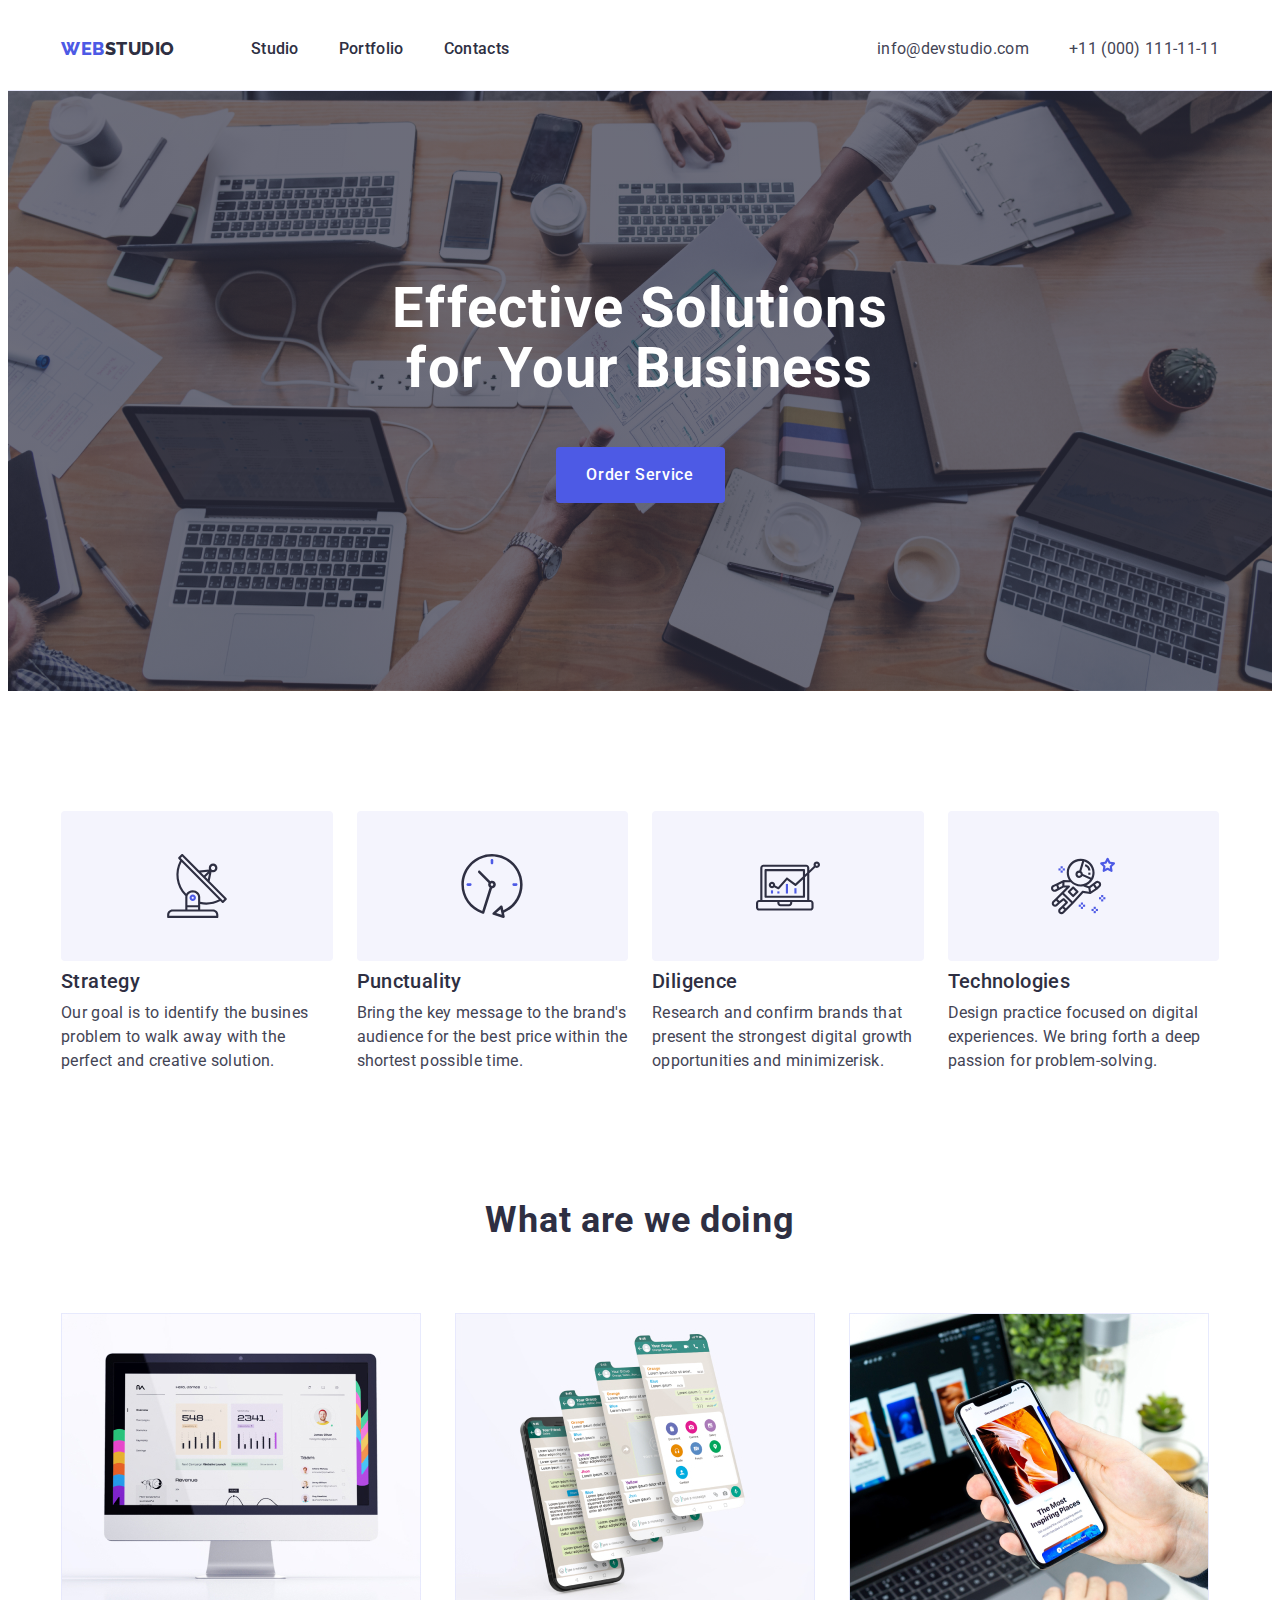
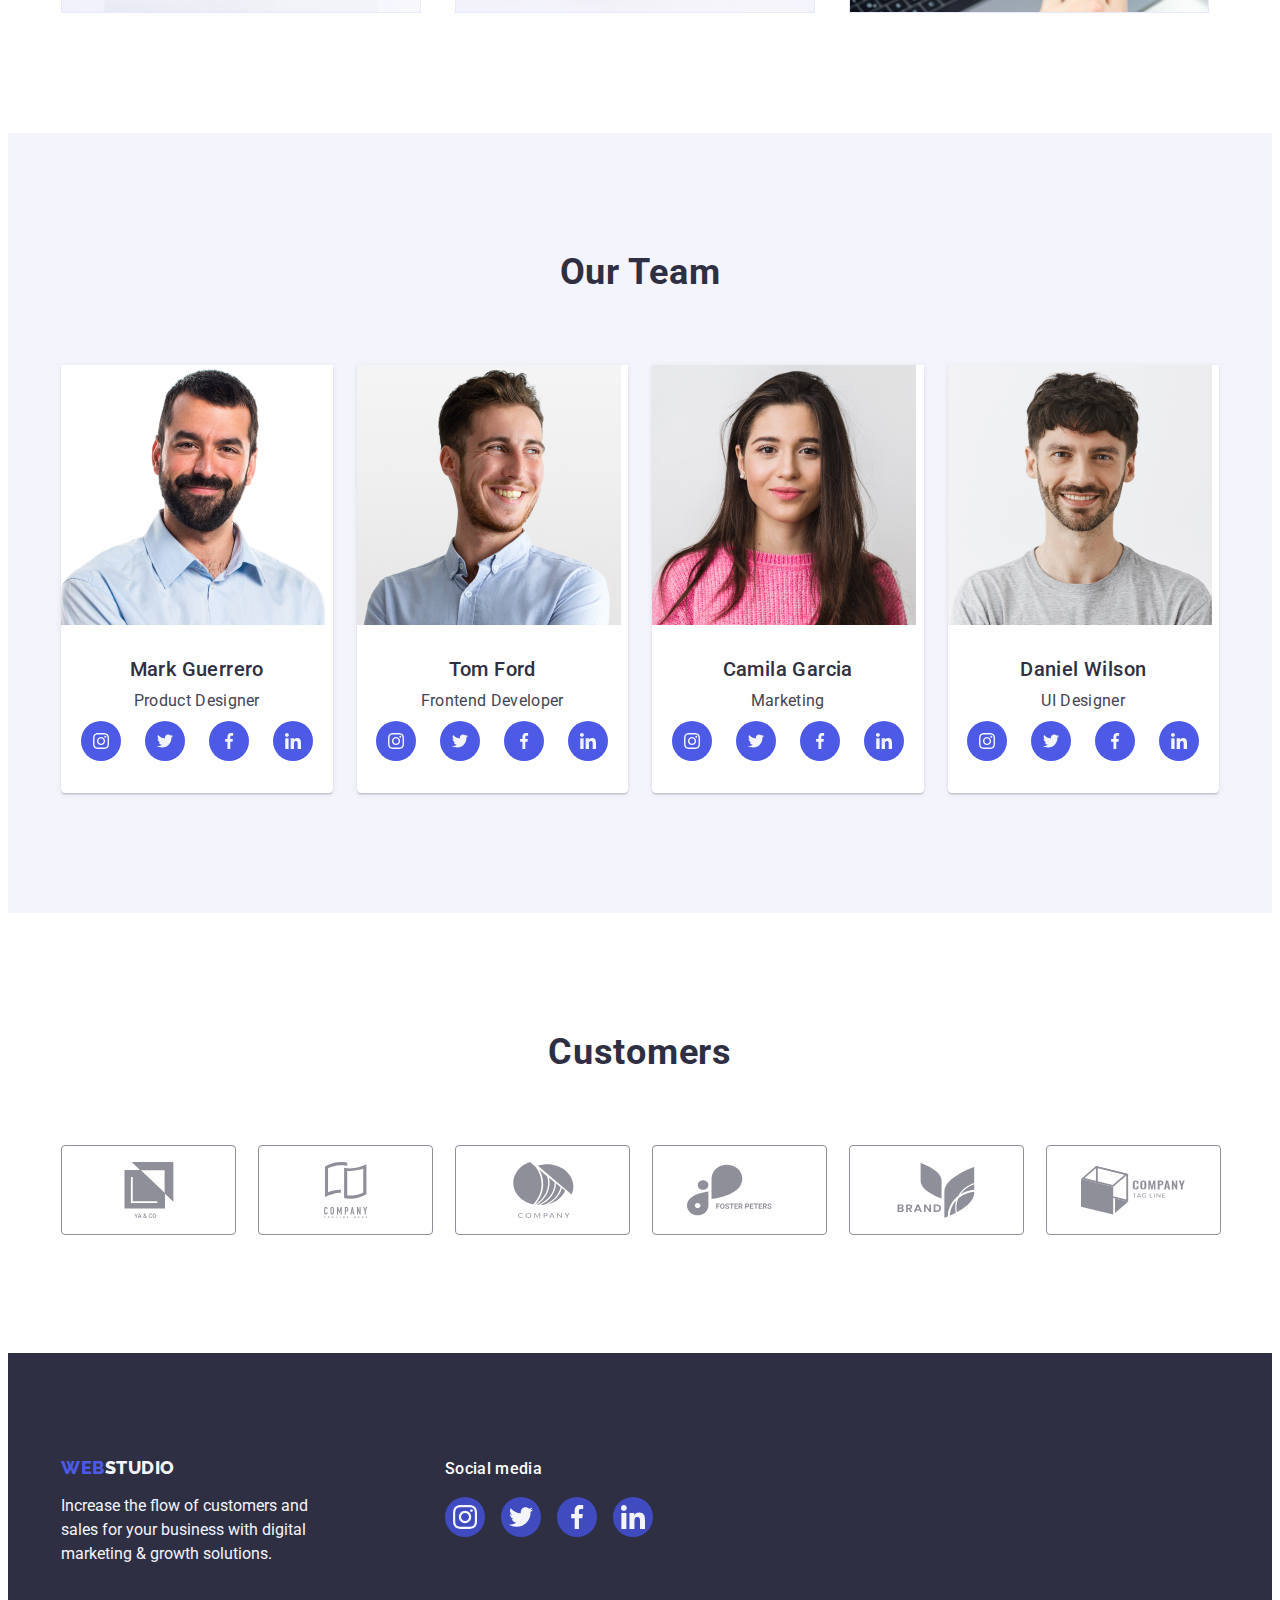
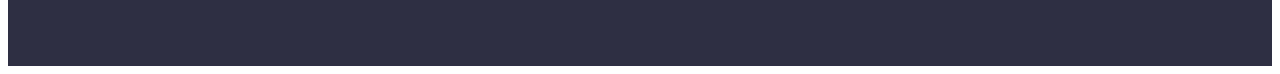
==== commit 272a733d: "update" ====
--- a/index.html
+++ b/index.html
@@ -281,42 +281,42 @@
             <ul class="produckts">
                 <li class="publick">
                     <a href="" class="adv">
-                        <svg width="104" hieght="56" class="promo">
+                        <svg width="104" height="56" class="promo">
                             <use href="./imagess/icons.svg#icon-group"></use>
                         </svg>
                     </a>
                 </li>
                 <li class="publick">
                     <a href="" class="adv">
-                        <svg width="104" hieght="56" class="promo">
+                        <svg width="104" height="56" class="promo">
                             <use href="./imagess/icons.svg#icon-group-"></use>
                         </svg>
                     </a>
                 </li>
                 <li class="publick">
                     <a href="" class="adv">
-                        <svg width="104" hieght="56" class="promo">
+                        <svg width="104" height="56" class="promo">
                             <use href="./imagess/icons.svg#icon-group--2"></use>
                         </svg>
                     </a>
                 </li>
                 <li class="publick">
                     <a href="" class="adv">
-                        <svg width="104" hieght="56" class="promo">
+                        <svg width="104" height="56" class="promo">
                             <use href="./imagess/icons.svg#icon-group--3"></use>
                         </svg>
                     </a>
                 </li>
                 <li class="publick">
                     <a href="" class="adv">
-                        <svg width="104" hieght="56" class="promo">
+                        <svg width="104" height="56" class="promo">
                             <use href="./imagess/icons.svg#icon-group--4"></use>
                         </svg>
                     </a>
                 </li>
                 <li class="publick">
                     <a href="" class="adv">
-                        <svg width="104" hieght="56" class="promo">
+                        <svg width="104" height="56" class="promo">
                             <use href="./imagess/icons.svg#icon-group--5"></use>
                         </svg>
                     </a>
--- a/style.css/styles.css
+++ b/style.css/styles.css
@@ -560,7 +560,7 @@
    
 border-radius: 4px;
 display: flex;
-/* align-items: center; */
+align-items: center; 
 justify-content: center;
 color: var(--button-ocean);
 }
